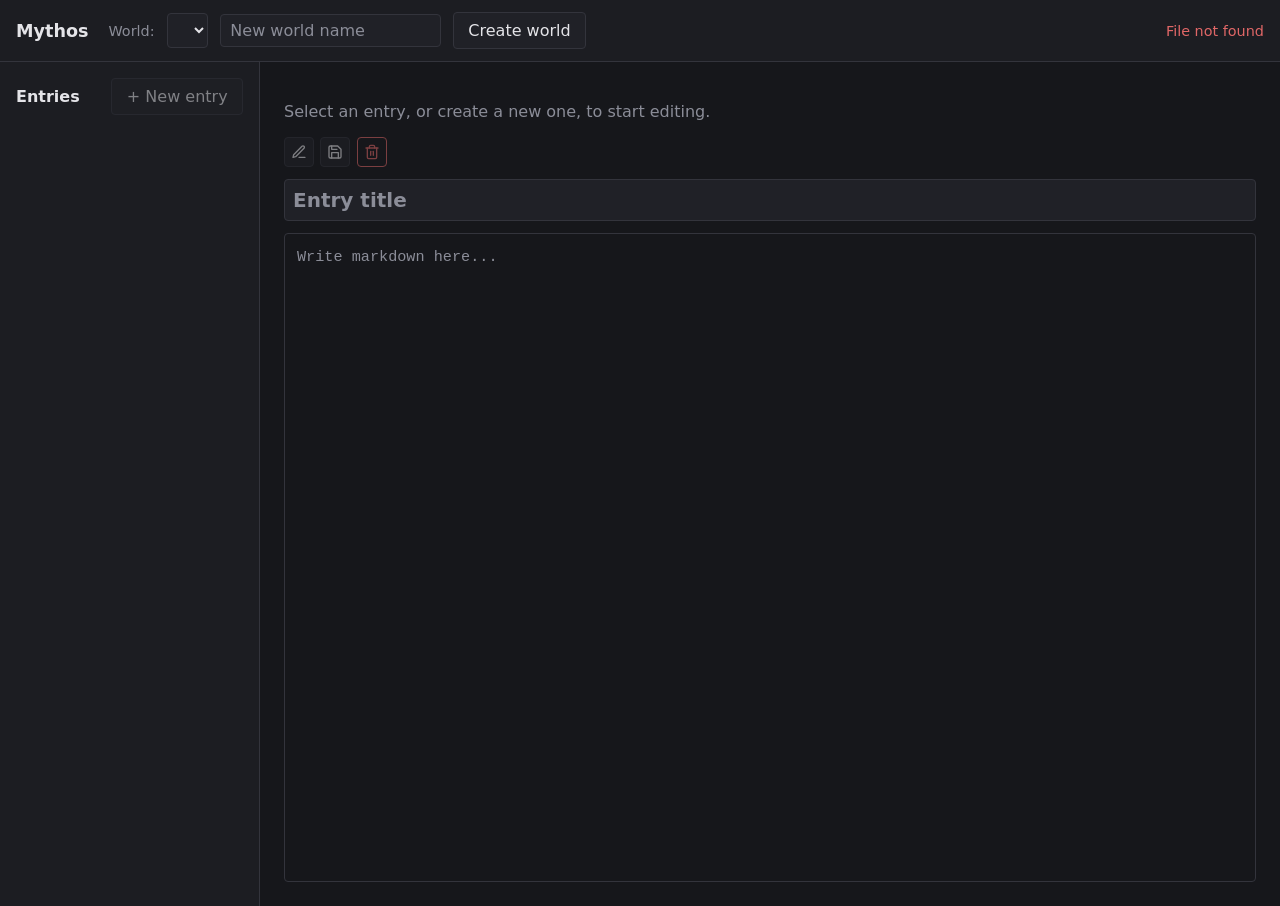
==== src/main/resources/static/index.html @ 81047966 "feat: new view version" ====
<!DOCTYPE html>
<html lang="en">
<head>
  <meta charset="UTF-8">
  <meta name="viewport" content="width=device-width, initial-scale=1.0">
  <title>Mythos</title>
  <link rel="stylesheet" href="css/base.css">
  <link rel="stylesheet" href="css/editor.css">
</head>
<body>
  <header id="top-bar">
    <span class="wordmark">Mythos</span>

    <label for="world-select">World:</label>
    <select id="world-select"></select>

    <input id="new-world-name" type="text" placeholder="New world name">
    <button id="new-world-btn" type="button">Create world</button>

    <span id="status-message" role="status"></span>
  </header>

  <main id="app-shell">
    <aside id="entry-sidebar">
      <div class="sidebar-header">
        <h2>Entries</h2>
        <button id="new-entry-btn" type="button">+ New entry</button>
      </div>
      <ul id="entry-list"></ul>
    </aside>

    <section id="content-panel">
      <p id="editor-empty">Select an entry, or create a new one, to start editing.</p>

      <div id="editor" hidden>
        <div class="content-toolbar">
          <button id="edit-toggle-btn" type="button" class="icon-btn" aria-pressed="false" title="Edit" aria-label="Edit">
            <svg viewBox="0 0 24 24" fill="none" stroke="currentColor" stroke-width="2" stroke-linecap="round" stroke-linejoin="round" aria-hidden="true">
              <path d="M12 20h9"></path>
              <path d="M16.5 3.5a2.121 2.121 0 0 1 3 3L7 19l-4 1 1-4L16.5 3.5z"></path>
            </svg>
          </button>
          <button id="save-btn" type="button" class="icon-btn" title="Save" aria-label="Save">
            <svg viewBox="0 0 24 24" fill="none" stroke="currentColor" stroke-width="2" stroke-linecap="round" stroke-linejoin="round" aria-hidden="true">
              <path d="M19 21H5a2 2 0 0 1-2-2V5a2 2 0 0 1 2-2h11l5 5v11a2 2 0 0 1-2 2z"></path>
              <polyline points="17 21 17 13 7 13 7 21"></polyline>
              <polyline points="7 3 7 8 15 8"></polyline>
            </svg>
          </button>
          <button id="delete-btn" type="button" class="icon-btn danger" title="Delete" aria-label="Delete">
            <svg viewBox="0 0 24 24" fill="none" stroke="currentColor" stroke-width="2" stroke-linecap="round" stroke-linejoin="round" aria-hidden="true">
              <polyline points="3 6 5 6 21 6"></polyline>
              <path d="M19 6v14a2 2 0 0 1-2 2H7a2 2 0 0 1-2-2V6m3 0V4a2 2 0 0 1 2-2h4a2 2 0 0 1 2 2v2"></path>
              <line x1="10" y1="11" x2="10" y2="17"></line>
              <line x1="14" y1="11" x2="14" y2="17"></line>
            </svg>
          </button>
        </div>
        <input id="entry-title" type="text" placeholder="Entry title" readonly>
        <div id="entry-content-wrapper">
          <div id="entry-content-overlay" aria-hidden="true"></div>
          <textarea id="entry-content" placeholder="Write markdown here..." spellcheck="false" readonly></textarea>
        </div>
        <div id="wikilink-autocomplete" hidden></div>
      </div>
    </section>
  </main>

  <script src="js/api.js"></script>
  <script src="js/editor.js"></script>
  <script src="js/app.js"></script>
</body>
</html>
---- src/main/resources/static/css/base.css ----
/* Minimal, legible baseline styling for the narrow first slice.
   Dark theme loosely inspired by the design reference screenshot, but this
   is only a light styling pass -- full visual parity (icon rails,
   breadcrumb, tag pills, theming toggle, etc.) comes in a later phase. */

:root {
  --color-bg: #16171b;
  --color-bg-alt: #1c1d22;
  --color-panel: #202127;
  --color-border: #33343c;
  --color-text: #e4e4e8;
  --color-muted: #8b8d98;
  --color-accent: #6c7cf0;
  --color-accent-hover: #7e8cf3;
  --color-danger: #e06767;
}

* {
  box-sizing: border-box;
}

html, body {
  height: 100%;
}

body {
  margin: 0;
  font-family: system-ui, -apple-system, "Segoe UI", sans-serif;
  color: var(--color-text);
  background: var(--color-bg);
}

#top-bar {
  display: flex;
  align-items: center;
  gap: 0.75rem;
  padding: 0.75rem 1rem;
  border-bottom: 1px solid var(--color-border);
  background: var(--color-bg-alt);
}

.wordmark {
  font-weight: 700;
  font-size: 1.1rem;
  margin-right: 0.5rem;
  color: var(--color-text);
}

#top-bar label {
  color: var(--color-muted);
  font-size: 0.9rem;
}

#status-message {
  margin-left: auto;
  color: var(--color-muted);
  font-size: 0.9rem;
}

#status-message.error {
  color: var(--color-danger);
}

#app-shell {
  display: flex;
  height: calc(100vh - 56px);
}

#entry-sidebar {
  width: 260px;
  flex-shrink: 0;
  border-right: 1px solid var(--color-border);
  padding: 1rem;
  overflow-y: auto;
  background: var(--color-bg-alt);
}

.sidebar-header {
  display: flex;
  justify-content: space-between;
  align-items: center;
  margin-bottom: 0.75rem;
}

.sidebar-header h2 {
  font-size: 1rem;
  margin: 0;
  color: var(--color-text);
}

#entry-list {
  list-style: none;
  margin: 0;
  padding: 0;
}

.entry-list-item {
  display: flex;
  align-items: center;
  justify-content: space-between;
  gap: 0.5rem;
  border-radius: 4px;
  margin-bottom: 0.25rem;
}

.entry-list-item:hover {
  background: rgba(255, 255, 255, 0.05);
}

.entry-list-item.active {
  background: var(--color-accent);
}

.entry-list-item.active:hover {
  background: var(--color-accent);
}

.entry-list-item.active .entry-title-btn {
  color: #fff;
}

.entry-title-btn {
  flex: 1;
  text-align: left;
  background: none;
  border: none;
  padding: 0.5rem;
  cursor: pointer;
  font-size: 0.95rem;
  color: var(--color-text);
  border-radius: 4px;
}

.entry-title-btn:hover {
  background: rgba(255, 255, 255, 0.06);
}

.entry-list-item.active .entry-title-btn:hover {
  background: transparent;
}

.entry-delete-btn {
  background: none;
  border: none;
  color: var(--color-danger);
  cursor: pointer;
  font-size: 0.8rem;
  padding: 0.25rem 0.5rem;
}

.entry-list-empty {
  color: var(--color-muted);
  font-size: 0.9rem;
  padding: 0.5rem;
}

#content-panel {
  flex: 1;
  padding: 1.5rem;
  overflow-y: auto;
  display: flex;
  flex-direction: column;
}

#editor-empty {
  color: var(--color-muted);
}

#editor {
  display: flex;
  flex-direction: column;
  gap: 0.75rem;
  flex: 1;
  min-height: 0;
}

#entry-title {
  font-size: 1.25rem;
  font-weight: 600;
  padding: 0.5rem;
  border: 1px solid var(--color-border);
  border-radius: 4px;
  background: var(--color-panel);
  color: var(--color-text);
}

#entry-content {
  flex: 1;
  min-height: 300px;
  padding: 0.75rem;
  border: 1px solid var(--color-border);
  border-radius: 4px;
  background: var(--color-panel);
  color: var(--color-text);
  font-family: "SFMono-Regular", Consolas, "Liberation Mono", Menlo, monospace;
  font-size: 0.95rem;
  line-height: 1.5;
  resize: vertical;
}

#entry-title::placeholder,
#entry-content::placeholder {
  color: var(--color-muted);
}

button {
  cursor: pointer;
  font: inherit;
  padding: 0.5rem 0.9rem;
  border: 1px solid var(--color-border);
  border-radius: 4px;
  background: var(--color-panel);
  color: var(--color-text);
}

button:hover {
  background: var(--color-bg-alt);
}

button:disabled {
  opacity: 0.5;
  cursor: not-allowed;
}

#save-btn {
  background: var(--color-accent);
  color: #fff;
  border-color: var(--color-accent);
}

#save-btn:hover:not(:disabled) {
  background: var(--color-accent-hover);
}

button.danger,
#delete-btn {
  color: var(--color-danger);
  border-color: var(--color-danger);
  background: transparent;
}

button.danger:hover:not(:disabled),
#delete-btn:hover:not(:disabled) {
  background: rgba(224, 103, 103, 0.1);
}

input[type="text"] {
  padding: 0.4rem 0.6rem;
  border: 1px solid var(--color-border);
  border-radius: 4px;
  font: inherit;
  background: var(--color-panel);
  color: var(--color-text);
}

input[type="text"]::placeholder {
  color: var(--color-muted);
}

select {
  padding: 0.4rem 0.6rem;
  border: 1px solid var(--color-border);
  border-radius: 4px;
  font: inherit;
  background: var(--color-panel);
  color: var(--color-text);
}

select:disabled,
option:disabled {
  color: var(--color-muted);
}
---- src/main/resources/static/css/editor.css ----
/* Wikilink editor overlay + autocomplete popup styling, plus the
   view/edit-mode toggle (entries open read-only by default -- see
   #edit-toggle-btn wiring in js/app.js -- and only become editable after
   clicking Edit).
   Layered on top of css/base.css (which still owns #entry-content's
   box/typography rules) -- this file only adds the overlay/autocomplete/
   edit-mode pieces described in
   docs/design/autocomplete-and-entity-references.md sections 2.1-2.5. Left
   separate from base.css per that doc: this is not folded into a fuller
   variables.css/layout.css split, since that split doesn't exist yet in
   this skeleton. */

/* Edit/Save/Delete toolbar: upper-left of the content panel, above the
   title, in that fixed order. */
.content-toolbar {
  display: flex;
  justify-content: flex-start;
  gap: 0.4rem;
  /* No margin-bottom -- #editor's own flex `gap` (base.css) already spaces
     this from the title input below, consistent with the spacing between
     every other row in the panel. */
}

/* Minimalist icon-only buttons -- a single small glyph, no label, so the
   toolbar reads as a quiet row of controls rather than three full-size
   buttons. Overrides base.css's generic `button` padding (a class selector
   beats a bare-tag one, so no !important needed). */
.icon-btn {
  display: inline-flex;
  align-items: center;
  justify-content: center;
  width: 30px;
  height: 30px;
  padding: 0;
}

.icon-btn svg {
  width: 16px;
  height: 16px;
}

#edit-toggle-btn[aria-pressed="true"] {
  background: var(--color-accent);
  color: #fff;
  border-color: var(--color-accent);
}

/* Save reuses base.css's neutral button look rather than its own accent
   fill -- only Delete gets a distinct color (its existing button.danger /
   #delete-btn rule in base.css already does that), so the toolbar doesn't
   read as two "important" buttons and one plain one. Same specificity as
   base.css's #save-btn rule (one ID each); this file is linked after
   base.css, so it wins by source order. */
#save-btn {
  background: var(--color-panel);
  color: var(--color-text);
  border-color: var(--color-border);
}

#save-btn:hover:not(:disabled) {
  background: var(--color-bg-alt);
}

/* Visual marker that edit mode is on: an outline (not border, so it doesn't
   shift layout) around the fields that became editable, in the same accent
   color already used elsewhere for active/selected state (e.g.
   .entry-list-item.active, #save-btn). */
#editor.editing #entry-title,
#editor.editing #entry-content-wrapper {
  outline: 2px solid var(--color-accent);
  outline-offset: 2px;
  border-radius: 4px;
}

#entry-content-wrapper {
  position: relative;
  flex: 1;
  min-height: 300px;
}

#entry-content-overlay {
  position: absolute;
  inset: 0;
  z-index: 0;
  margin: 0;
  padding: 0.75rem;
  border: 1px solid transparent;
  font-family: "SFMono-Regular", Consolas, "Liberation Mono", Menlo, monospace;
  font-size: 0.95rem;
  line-height: 1.5;
  white-space: pre-wrap;
  word-wrap: break-word;
  overflow: auto;
  pointer-events: none;
  box-sizing: border-box;
}

#entry-content {
  position: relative;
  z-index: 1;
  width: 100%;
  height: 100%;
  min-height: 0;
  box-sizing: border-box;
  color: transparent;
  caret-color: var(--color-text);
  background: transparent;
  /* Independent resizing would desync the textarea's box from the
     absolutely-positioned overlay behind it, so it's disabled here. */
  resize: none;
}

/* View mode: normal arrow, not the text-input I-beam, since nothing here is
   typeable (the title's own mousedown listener in app.js blocks focus/caret/
   selection the same way editor.js's onTextareaMouseDown does for the
   content textarea). editor.js's hover handling (onTextareaMouseMove) still
   swaps #entry-content to a hand cursor over an actual [[reference]] via an
   inline style, which overrides this. Edit mode gets no override on either
   field, so it falls back to the ordinary text-input cursor. Also strips any
   browser default focus ring: app.js's setEditing(false) blurs both fields
   when leaving edit mode, but this is a CSS-level safety net for that --
   left showing, a stray focus ring reads as the .editing outline marker
   below never having turned off. */
#editor:not(.editing) #entry-title,
#editor:not(.editing) #entry-content {
  cursor: default;
  outline: none;
}

#editor:not(.editing) #entry-content-wrapper {
  outline: none;
}

/* cursor: pointer here is documentary only -- the overlay is
   pointer-events: none so it never receives hover itself. The actual
   hand-cursor swap happens in editor.js (onTextareaMouseMove), which
   hit-tests the mouse position against these spans' on-screen rects and
   sets the cursor on the textarea, which is the element really under the
   pointer. */
.wikilink-resolved {
  color: var(--color-accent);
  text-decoration: underline;
  cursor: pointer;
}

.wikilink-unresolved {
  color: var(--color-warn, #d98c46);
  text-decoration: underline dotted;
  cursor: pointer;
}

/* Autocomplete popup -- positioned via JS (left/top set to the overlay's
   zero-width #caret-marker span's bounding rect), position: fixed so those
   viewport-relative coordinates need no scroll-offset math. */
#wikilink-autocomplete {
  position: fixed;
  z-index: 20;
  min-width: 180px;
  max-width: 320px;
  max-height: 240px;
  overflow-y: auto;
  background: var(--color-panel);
  border: 1px solid var(--color-border);
  border-radius: 6px;
  box-shadow: 0 8px 24px rgba(0, 0, 0, 0.35);
  padding: 0.25rem;
}

.wikilink-suggestion {
  padding: 0.4rem 0.6rem;
  border-radius: 4px;
  font-size: 0.9rem;
  color: var(--color-text);
  cursor: pointer;
  white-space: nowrap;
  overflow: hidden;
  text-overflow: ellipsis;
}

.wikilink-suggestion:hover,
.wikilink-suggestion.selected {
  background: var(--color-accent);
  color: #fff;
}
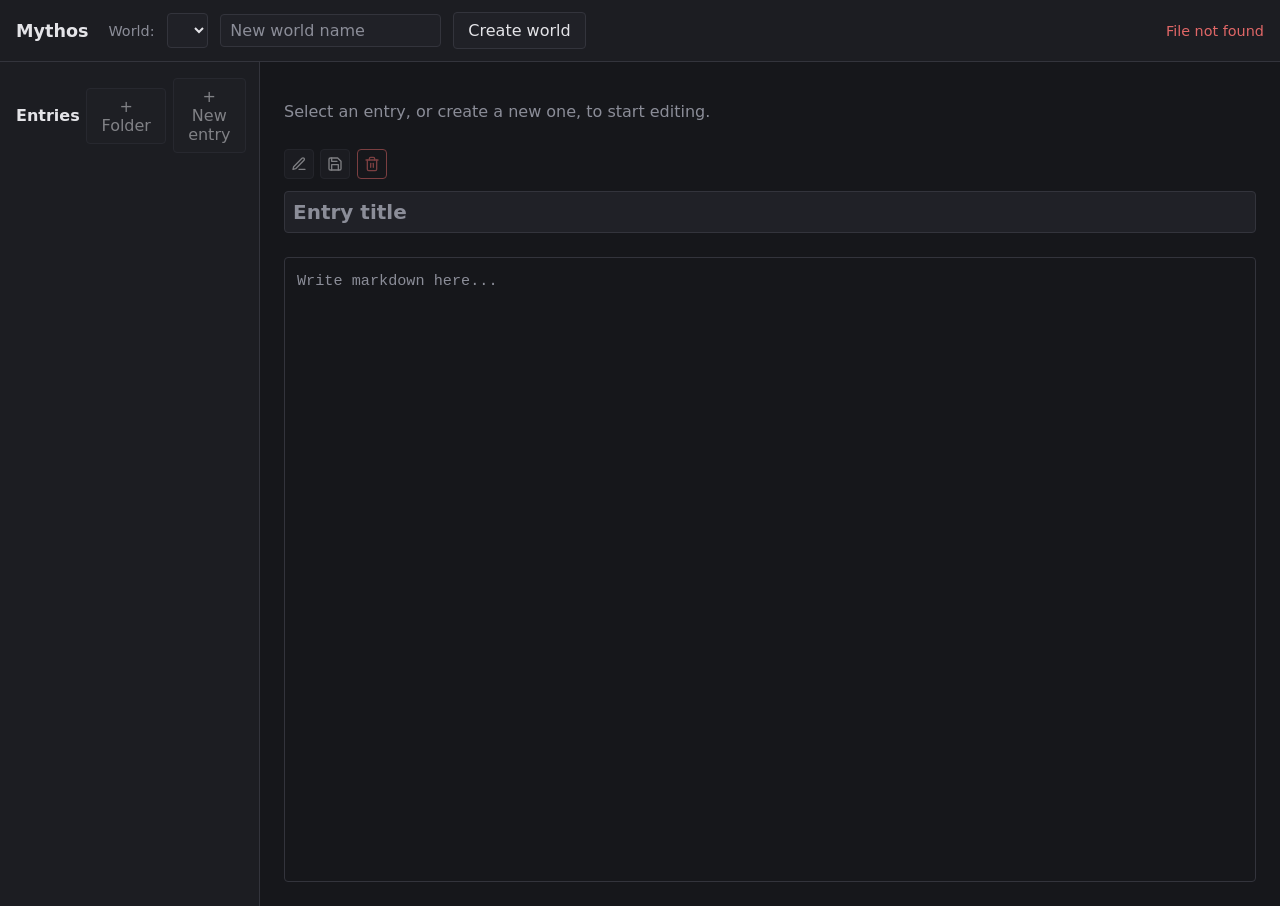
==== commit 3b8325e7: "feat: add foldler view" ====
--- a/src/main/resources/static/index.html
+++ b/src/main/resources/static/index.html
@@ -6,6 +6,8 @@
   <title>Mythos</title>
   <link rel="stylesheet" href="css/base.css">
   <link rel="stylesheet" href="css/editor.css">
+  <link rel="stylesheet" href="css/tags.css">
+  <link rel="stylesheet" href="css/sidebar.css">
 </head>
 <body>
   <header id="top-bar">
@@ -24,15 +26,17 @@
     <aside id="entry-sidebar">
       <div class="sidebar-header">
         <h2>Entries</h2>
+        <button id="new-folder-btn" type="button">+ Folder</button>
         <button id="new-entry-btn" type="button">+ New entry</button>
       </div>
-      <ul id="entry-list"></ul>
+      <ul id="entry-tree"></ul>
     </aside>
 
     <section id="content-panel">
       <p id="editor-empty">Select an entry, or create a new one, to start editing.</p>
 
       <div id="editor" hidden>
+        <div id="breadcrumb"></div>
         <div class="content-toolbar">
           <button id="edit-toggle-btn" type="button" class="icon-btn" aria-pressed="false" title="Edit" aria-label="Edit">
             <svg viewBox="0 0 24 24" fill="none" stroke="currentColor" stroke-width="2" stroke-linecap="round" stroke-linejoin="round" aria-hidden="true">
@@ -57,6 +61,7 @@
           </button>
         </div>
         <input id="entry-title" type="text" placeholder="Entry title" readonly>
+        <div id="entry-tags"></div>
         <div id="entry-content-wrapper">
           <div id="entry-content-overlay" aria-hidden="true"></div>
           <textarea id="entry-content" placeholder="Write markdown here..." spellcheck="false" readonly></textarea>
@@ -68,6 +73,8 @@
 
   <script src="js/api.js"></script>
   <script src="js/editor.js"></script>
+  <script src="js/tags.js"></script>
+  <script src="js/sidebar.js"></script>
   <script src="js/app.js"></script>
 </body>
 </html>
--- a/src/main/resources/static/css/base.css
+++ b/src/main/resources/static/css/base.css
@@ -72,23 +72,29 @@
   border-right: 1px solid var(--color-border);
   padding: 1rem;
   overflow-y: auto;
+  /* Long entry titles/folder names, plus deep folder nesting (each level
+     adds indentation -- see css/sidebar.css's .tree-children), can make the
+     tree wider than the sidebar's fixed 260px. Rather than wrapping or
+     clipping that content, let it overflow and scroll horizontally within
+     the sidebar so it's still reachable. */
+  overflow-x: auto;
   background: var(--color-bg-alt);
 }
 
 .sidebar-header {
   display: flex;
-  justify-content: space-between;
   align-items: center;
+  gap: 0.4rem;
   margin-bottom: 0.75rem;
 }
 
 .sidebar-header h2 {
   font-size: 1rem;
-  margin: 0;
-  color: var(--color-text);
-}
-
-#entry-list {
+  margin: 0 auto 0 0;
+  color: var(--color-text);
+}
+
+#entry-tree {
   list-style: none;
   margin: 0;
   padding: 0;
@@ -129,6 +135,9 @@
   font-size: 0.95rem;
   color: var(--color-text);
   border-radius: 4px;
+  /* Overflow #entry-sidebar's width rather than wrapping to a second line
+     -- see that rule's overflow-x comment. */
+  white-space: nowrap;
 }
 
 .entry-title-btn:hover {
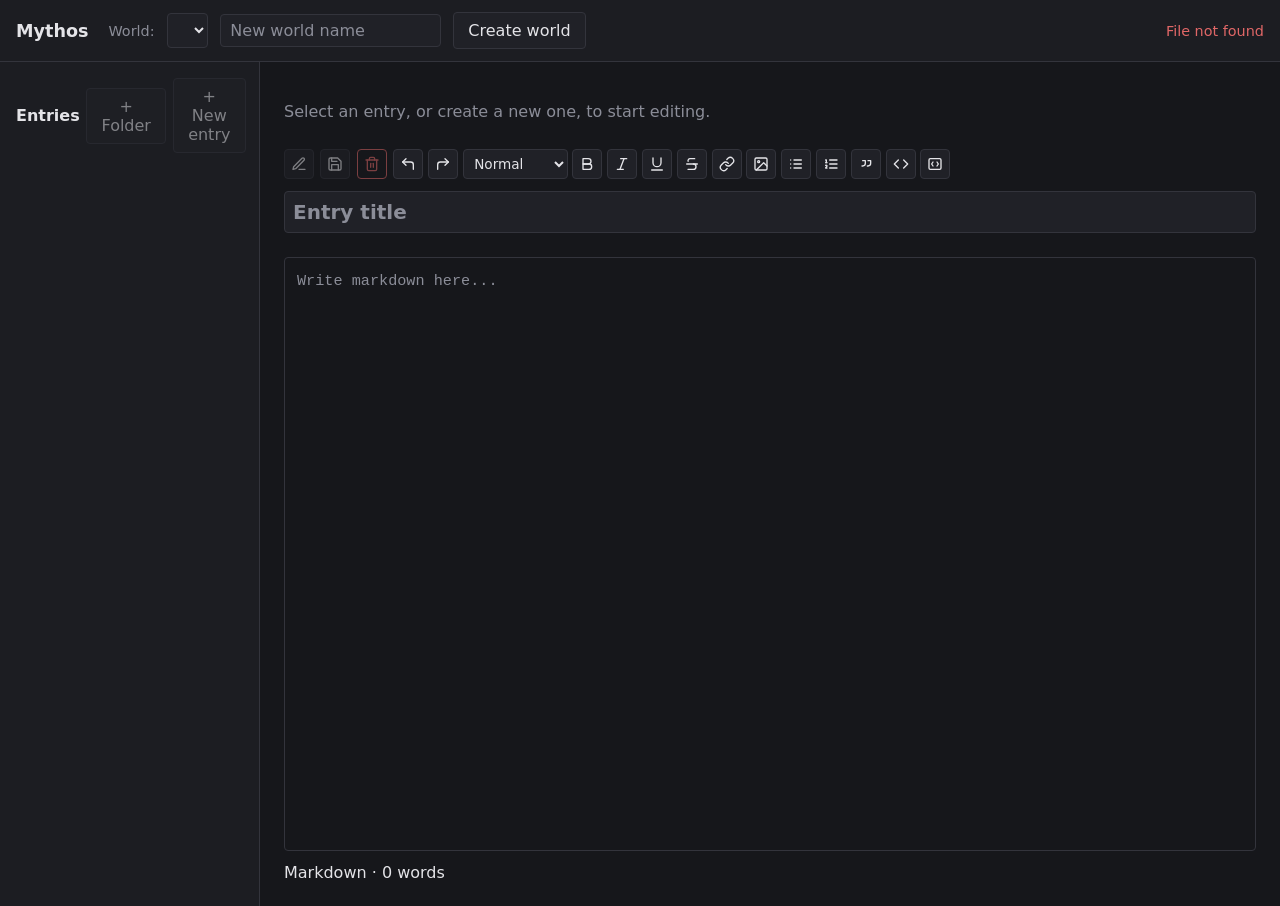
==== commit 03f8b3d4: "feat: add md edit options" ====
--- a/src/main/resources/static/index.html
+++ b/src/main/resources/static/index.html
@@ -59,12 +59,117 @@
               <line x1="14" y1="11" x2="14" y2="17"></line>
             </svg>
           </button>
+          <div id="markdown-toolbar" class="markdown-toolbar">
+            <button type="button" class="icon-btn" data-md-action="undo" title="Undo" aria-label="Undo">
+              <svg viewBox="0 0 24 24" fill="none" stroke="currentColor" stroke-width="2" stroke-linecap="round" stroke-linejoin="round" aria-hidden="true">
+                <polyline points="9 14 4 9 9 4"></polyline>
+                <path d="M20 20v-7a4 4 0 0 0-4-4H4"></path>
+              </svg>
+            </button>
+            <button type="button" class="icon-btn" data-md-action="redo" title="Redo" aria-label="Redo">
+              <svg viewBox="0 0 24 24" fill="none" stroke="currentColor" stroke-width="2" stroke-linecap="round" stroke-linejoin="round" aria-hidden="true">
+                <polyline points="15 14 20 9 15 4"></polyline>
+                <path d="M4 20v-7a4 4 0 0 1 4-4h12"></path>
+              </svg>
+            </button>
+            <select id="heading-select" data-md-heading title="Block style" aria-label="Block style">
+              <option value="0">Normal</option>
+              <option value="1">Heading 1</option>
+              <option value="2">Heading 2</option>
+              <option value="3">Heading 3</option>
+            </select>
+            <button type="button" class="icon-btn" data-md-action="bold" title="Bold" aria-label="Bold">
+              <svg viewBox="0 0 24 24" fill="none" stroke="currentColor" stroke-width="2" stroke-linecap="round" stroke-linejoin="round" aria-hidden="true">
+                <path d="M6 4h8a4 4 0 0 1 4 4 4 4 0 0 1-4 4H6z"></path>
+                <path d="M6 12h9a4 4 0 0 1 4 4 4 4 0 0 1-4 4H6z"></path>
+              </svg>
+            </button>
+            <button type="button" class="icon-btn" data-md-action="italic" title="Italic" aria-label="Italic">
+              <svg viewBox="0 0 24 24" fill="none" stroke="currentColor" stroke-width="2" stroke-linecap="round" stroke-linejoin="round" aria-hidden="true">
+                <line x1="19" y1="4" x2="10" y2="4"></line>
+                <line x1="14" y1="20" x2="5" y2="20"></line>
+                <line x1="15" y1="4" x2="9" y2="20"></line>
+              </svg>
+            </button>
+            <button type="button" class="icon-btn" data-md-action="underline" title="Underline" aria-label="Underline">
+              <svg viewBox="0 0 24 24" fill="none" stroke="currentColor" stroke-width="2" stroke-linecap="round" stroke-linejoin="round" aria-hidden="true">
+                <path d="M6 3v7a6 6 0 0 0 6 6 6 6 0 0 0 6-6V3"></path>
+                <line x1="4" y1="21" x2="20" y2="21"></line>
+              </svg>
+            </button>
+            <button type="button" class="icon-btn" data-md-action="strikethrough" title="Strikethrough" aria-label="Strikethrough">
+              <svg viewBox="0 0 24 24" fill="none" stroke="currentColor" stroke-width="2" stroke-linecap="round" stroke-linejoin="round" aria-hidden="true">
+                <path d="M16 4H9a3 3 0 0 0-2.83 4"></path>
+                <path d="M14 12a4 4 0 0 1 0 8H6"></path>
+                <line x1="4" y1="12" x2="20" y2="12"></line>
+              </svg>
+            </button>
+            <button type="button" class="icon-btn" data-md-action="link" title="Link" aria-label="Link">
+              <svg viewBox="0 0 24 24" fill="none" stroke="currentColor" stroke-width="2" stroke-linecap="round" stroke-linejoin="round" aria-hidden="true">
+                <path d="M10 13a5 5 0 0 0 7.54.54l3-3a5 5 0 0 0-7.07-7.07l-1.72 1.71"></path>
+                <path d="M14 11a5 5 0 0 0-7.54-.54l-3 3a5 5 0 0 0 7.07 7.07l1.71-1.71"></path>
+              </svg>
+            </button>
+            <button type="button" class="icon-btn" data-md-action="image" title="Image" aria-label="Image">
+              <svg viewBox="0 0 24 24" fill="none" stroke="currentColor" stroke-width="2" stroke-linecap="round" stroke-linejoin="round" aria-hidden="true">
+                <rect x="3" y="3" width="18" height="18" rx="2" ry="2"></rect>
+                <circle cx="8.5" cy="8.5" r="1.5"></circle>
+                <polyline points="21 15 16 10 5 21"></polyline>
+              </svg>
+            </button>
+            <button type="button" class="icon-btn" data-md-action="bullet-list" title="Bulleted list" aria-label="Bulleted list">
+              <svg viewBox="0 0 24 24" fill="none" stroke="currentColor" stroke-width="2" stroke-linecap="round" stroke-linejoin="round" aria-hidden="true">
+                <line x1="9" y1="6" x2="20" y2="6"></line>
+                <line x1="9" y1="12" x2="20" y2="12"></line>
+                <line x1="9" y1="18" x2="20" y2="18"></line>
+                <line x1="4" y1="6" x2="4.01" y2="6"></line>
+                <line x1="4" y1="12" x2="4.01" y2="12"></line>
+                <line x1="4" y1="18" x2="4.01" y2="18"></line>
+              </svg>
+            </button>
+            <button type="button" class="icon-btn" data-md-action="numbered-list" title="Numbered list" aria-label="Numbered list">
+              <svg viewBox="0 0 24 24" fill="none" stroke="currentColor" stroke-width="2" stroke-linecap="round" stroke-linejoin="round" aria-hidden="true">
+                <line x1="10" y1="6" x2="21" y2="6"></line>
+                <line x1="10" y1="12" x2="21" y2="12"></line>
+                <line x1="10" y1="18" x2="21" y2="18"></line>
+                <path d="M4 6h1v4"></path>
+                <path d="M4 10h2"></path>
+                <path d="M6 18H4c0-1 2-2 2-3s-1-1.5-2-1"></path>
+              </svg>
+            </button>
+            <button type="button" class="icon-btn" data-md-action="blockquote" title="Blockquote" aria-label="Blockquote">
+              <svg viewBox="0 0 24 24" fill="none" stroke="currentColor" stroke-width="2" stroke-linecap="round" stroke-linejoin="round" aria-hidden="true">
+                <path d="M7 7h4v4a4 4 0 0 1-4 4H6"></path>
+                <path d="M15 7h4v4a4 4 0 0 1-4 4h-1"></path>
+              </svg>
+            </button>
+            <button type="button" class="icon-btn" data-md-action="inline-code" title="Inline code" aria-label="Inline code">
+              <svg viewBox="0 0 24 24" fill="none" stroke="currentColor" stroke-width="2" stroke-linecap="round" stroke-linejoin="round" aria-hidden="true">
+                <polyline points="16 18 22 12 16 6"></polyline>
+                <polyline points="8 6 2 12 8 18"></polyline>
+              </svg>
+            </button>
+            <button type="button" class="icon-btn" data-md-action="code-block" title="Code block" aria-label="Code block">
+              <svg viewBox="0 0 24 24" fill="none" stroke="currentColor" stroke-width="2" stroke-linecap="round" stroke-linejoin="round" aria-hidden="true">
+                <rect x="3" y="4" width="18" height="16" rx="2"></rect>
+                <polyline points="9 9 7 12 9 15"></polyline>
+                <polyline points="15 9 17 12 15 15"></polyline>
+              </svg>
+            </button>
+          </div>
         </div>
         <input id="entry-title" type="text" placeholder="Entry title" readonly>
         <div id="entry-tags"></div>
+
         <div id="entry-content-wrapper">
           <div id="entry-content-overlay" aria-hidden="true"></div>
           <textarea id="entry-content" placeholder="Write markdown here..." spellcheck="false" readonly></textarea>
+        </div>
+        <div id="entry-content-preview" class="markdown-preview" hidden></div>
+        <div id="editor-footer">
+          <span>Markdown</span>
+          <span aria-hidden="true"> · </span>
+          <span id="editor-word-count">0 words</span>
         </div>
         <div id="wikilink-autocomplete" hidden></div>
       </div>
--- a/src/main/resources/static/css/editor.css
+++ b/src/main/resources/static/css/editor.css
@@ -131,12 +131,13 @@
   outline: none;
 }
 
-/* cursor: pointer here is documentary only -- the overlay is
-   pointer-events: none so it never receives hover itself. The actual
-   hand-cursor swap happens in editor.js (onTextareaMouseMove), which
-   hit-tests the mouse position against these spans' on-screen rects and
-   sets the cursor on the textarea, which is the element really under the
-   pointer. */
+/* cursor: pointer here is genuinely active for the rendered preview's
+   .wikilink-resolved/.wikilink-unresolved spans (real DOM, real hover) --
+   see js/editor.js's onPreviewClick/onPreviewDblClick. It's still inert for
+   the edit-mode overlay's copies of these classes, since that overlay is
+   pointer-events: none (the textarea on top owns all mouse events there,
+   and clicking a reference while editing intentionally just places the
+   caret rather than navigating -- see CLAUDE.md's View/edit mode notes). */
 .wikilink-resolved {
   color: var(--color-accent);
   text-decoration: underline;
@@ -182,3 +183,160 @@
   background: var(--color-accent);
   color: #fff;
 }
+
+/* Markdown formatting toolbar (Undo/Redo/heading dropdown/Bold/Italic/.../
+   Code block) -- same minimalist icon-button spirit as .content-toolbar
+   above (in fact reuses .icon-btn directly), just a longer row. Disabling
+   is handled entirely in JS (editor.js toggles each control's `disabled`
+   attribute with editingEnabled, same gating rule as every other editable
+   control in this panel -- see CLAUDE.md's View/edit mode section) rather
+   than a CSS attribute selector, so there's nothing edit-mode-specific to
+   style here. */
+.markdown-toolbar {
+  display: flex;
+  flex-wrap: wrap;
+  align-items: center;
+  gap: 0.3rem;
+}
+
+.markdown-toolbar select {
+  padding: 0.3rem 0.4rem;
+  font-size: 0.85rem;
+}
+
+/* Footer label under the editor: "Markdown · N words", right-aligned per
+   the screenshot. Muted/small like #status-message, not a call to action. */
+.editor-footer {
+  display: flex;
+  justify-content: flex-end;
+  gap: 0.25rem;
+  color: var(--color-muted);
+  font-size: 0.8rem;
+}
+
+/* Extended syntax-highlighting token classes for the overlay, on top of the
+   existing .wikilink-resolved/.wikilink-unresolved rules above.
+   HARD CONSTRAINT: only color/font-weight/font-style/text-decoration/
+   background-color may be set here -- never font-size/line-height/padding/
+   margin/border/letter-spacing. The overlay <div> must stay pixel-identical
+   in layout to the transparent textarea on top of it (scroll-sync, the
+   autocomplete caret-marker, and wikilink hover/click hit-testing all
+   depend on that); "headers colored, in a larger weight" per CLAUDE.md
+   means font-weight: 700, not a bigger font-size. */
+.md-header {
+  color: var(--color-accent);
+  font-weight: 700;
+}
+
+.md-list-marker {
+  color: var(--color-muted);
+  font-weight: 700;
+}
+
+.md-blockquote {
+  color: var(--color-muted);
+  font-style: italic;
+}
+
+.md-bold {
+  font-weight: 700;
+}
+
+.md-italic {
+  font-style: italic;
+}
+
+.md-inline-code {
+  color: var(--color-warn, #d98c46);
+  background-color: rgba(255, 255, 255, 0.08);
+}
+
+.md-code-block {
+  color: var(--color-text);
+  background-color: rgba(255, 255, 255, 0.06);
+}
+
+/* Rendered markdown preview (view mode only). Real DOM, no textarea
+   underneath -- unlike the overlay above, font-size/spacing/layout rules
+   are fully safe here. */
+.markdown-preview {
+  flex: 1;
+  min-height: 300px;
+  padding: 0.75rem;
+  border: 1px solid var(--color-border);
+  border-radius: 4px;
+  background: var(--color-panel);
+  color: var(--color-text);
+  overflow-y: auto;
+  font-family: system-ui, -apple-system, "Segoe UI", sans-serif;
+  line-height: 1.6;
+}
+
+.markdown-preview-empty {
+  color: var(--color-muted);
+}
+
+.markdown-preview h1,
+.markdown-preview h2,
+.markdown-preview h3,
+.markdown-preview h4,
+.markdown-preview h5,
+.markdown-preview h6 {
+  margin: 1rem 0 0.5rem;
+  font-weight: 700;
+  color: var(--color-text);
+}
+.markdown-preview h1 {
+  font-size: 1.6rem;
+}
+.markdown-preview h2 {
+  font-size: 1.35rem;
+}
+.markdown-preview h3 {
+  font-size: 1.15rem;
+}
+.markdown-preview h4,
+.markdown-preview h5,
+.markdown-preview h6 {
+  font-size: 1rem;
+}
+
+.markdown-preview p {
+  margin: 0 0 0.75rem;
+}
+
+.markdown-preview ul,
+.markdown-preview ol {
+  margin: 0 0 0.75rem;
+  padding-left: 1.5rem;
+}
+.markdown-preview li {
+  margin: 0.15rem 0;
+}
+
+.markdown-preview blockquote {
+  margin: 0 0 0.75rem;
+  padding-left: 0.75rem;
+  border-left: 3px solid var(--color-border);
+  color: var(--color-muted);
+  font-style: italic;
+}
+
+.markdown-preview code {
+  font-family: "SFMono-Regular", Consolas, "Liberation Mono", Menlo, monospace;
+  background: rgba(255, 255, 255, 0.08);
+  padding: 0.1em 0.3em;
+  border-radius: 3px;
+  font-size: 0.9em;
+}
+.markdown-preview pre {
+  margin: 0 0 0.75rem;
+  padding: 0.75rem;
+  background: rgba(255, 255, 255, 0.06);
+  border-radius: 4px;
+  overflow-x: auto;
+}
+.markdown-preview pre code {
+  background: none;
+  padding: 0;
+}
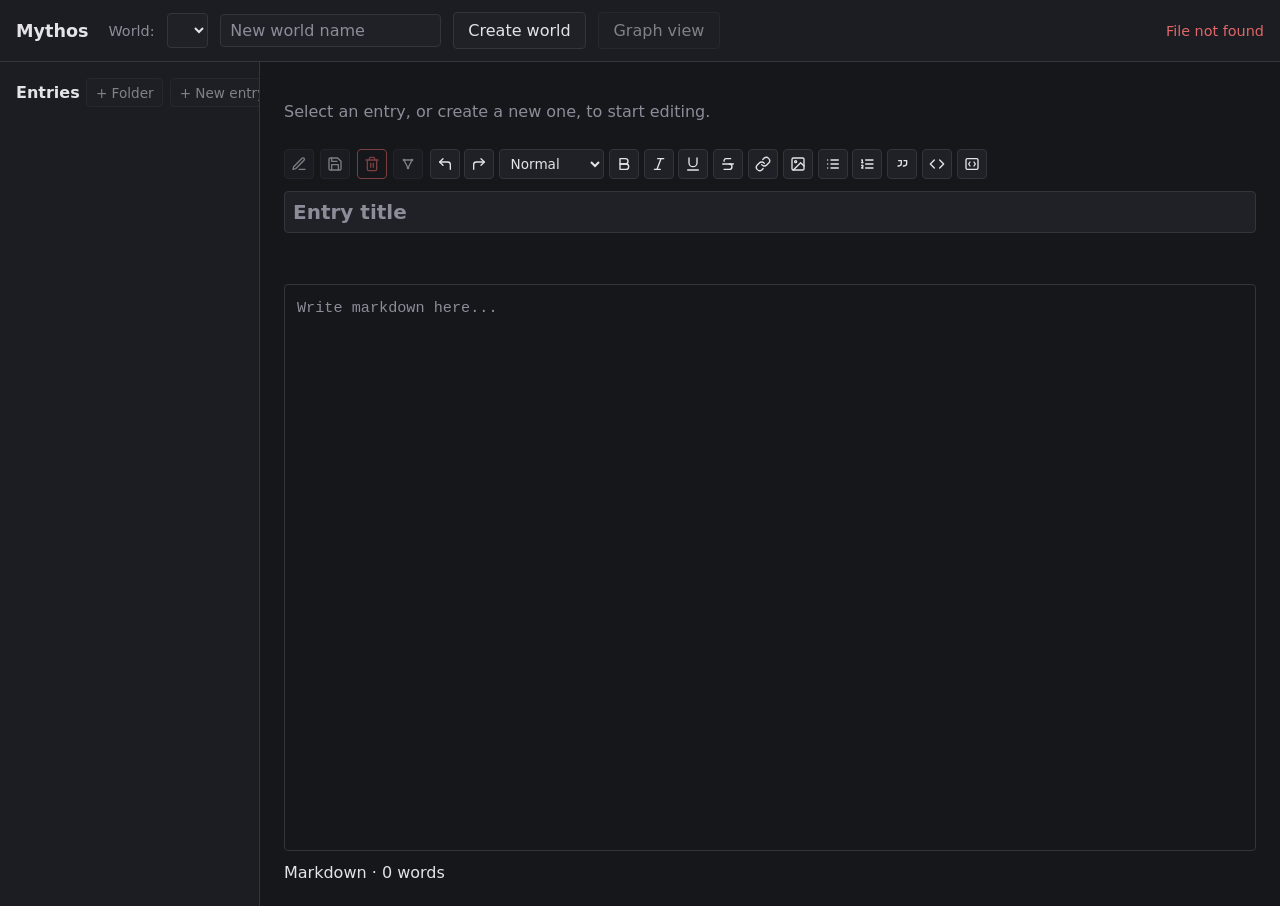
==== commit 70b91268: "feat(frontend): sidebar tree DnD, tags, markdown toolbar, wikilink graph - sidebar.js/sidebar.css: f" ====
--- a/src/main/resources/static/index.html
+++ b/src/main/resources/static/index.html
@@ -8,6 +8,7 @@
   <link rel="stylesheet" href="css/editor.css">
   <link rel="stylesheet" href="css/tags.css">
   <link rel="stylesheet" href="css/sidebar.css">
+  <link rel="stylesheet" href="css/graph.css">
 </head>
 <body>
   <header id="top-bar">
@@ -18,6 +19,8 @@
 
     <input id="new-world-name" type="text" placeholder="New world name">
     <button id="new-world-btn" type="button">Create world</button>
+
+    <button id="world-graph-btn" type="button">Graph view</button>
 
     <span id="status-message" role="status"></span>
   </header>
@@ -57,6 +60,16 @@
               <path d="M19 6v14a2 2 0 0 1-2 2H7a2 2 0 0 1-2-2V6m3 0V4a2 2 0 0 1 2-2h4a2 2 0 0 1 2 2v2"></path>
               <line x1="10" y1="11" x2="10" y2="17"></line>
               <line x1="14" y1="11" x2="14" y2="17"></line>
+            </svg>
+          </button>
+          <button id="entry-graph-btn" type="button" class="icon-btn" title="Entry graph" aria-label="Entry graph">
+            <svg viewBox="0 0 24 24" fill="none" stroke="currentColor" stroke-width="2" stroke-linecap="round" stroke-linejoin="round" aria-hidden="true">
+              <line x1="6" y1="6" x2="12" y2="18"></line>
+              <line x1="12" y1="18" x2="18" y2="6"></line>
+              <line x1="6" y1="6" x2="18" y2="6"></line>
+              <circle cx="6" cy="6" r="2" fill="currentColor" stroke="none"></circle>
+              <circle cx="18" cy="6" r="2" fill="currentColor" stroke="none"></circle>
+              <circle cx="12" cy="18" r="2" fill="currentColor" stroke="none"></circle>
             </svg>
           </button>
           <div id="markdown-toolbar" class="markdown-toolbar">
@@ -176,10 +189,22 @@
     </section>
   </main>
 
+  <div id="graph-modal" class="modal-overlay" hidden>
+    <div class="modal-panel">
+      <div class="modal-header">
+        <h2 id="graph-modal-title"></h2>
+        <button id="graph-modal-close" type="button" class="icon-btn" aria-label="Close">×</button>
+      </div>
+      <svg id="graph-canvas"></svg>
+    </div>
+  </div>
+
   <script src="js/api.js"></script>
+  <script src="js/wikilink-parser.js"></script>
   <script src="js/editor.js"></script>
   <script src="js/tags.js"></script>
   <script src="js/sidebar.js"></script>
+  <script src="js/graph.js"></script>
   <script src="js/app.js"></script>
 </body>
 </html>
--- a/src/main/resources/static/css/tags.css
+++ b/src/main/resources/static/css/tags.css
@@ -0,0 +1,103 @@
+/* Tag pill row (js/tags.js): rendered under the entry title, above the
+   content editor. Pills are always shown (tags are content, not an editing
+   affordance); the color dot, remove button, and "+ Add tag" control only
+   render in edit mode, matching the rest of the entry editor's view/edit
+   gating (see css/editor.css). */
+
+#entry-tags {
+  display: flex;
+  flex-wrap: wrap;
+  align-items: center;
+  gap: 0.4rem;
+  min-height: 1.7rem;
+  /* ^ keeps a stable row height even with zero tags, so the content editor
+     below doesn't jump up/down as tags are added/removed. */
+}
+
+.tag-pill {
+  display: inline-flex;
+  align-items: center;
+  gap: 0.3rem;
+  background: var(--tag-color, var(--color-accent));
+  padding: 0.2rem 0.55rem;
+  border-radius: 999px;
+  font-size: 0.8rem;
+  font-weight: 600;
+  line-height: 1.4;
+}
+
+.tag-name {
+  white-space: nowrap;
+}
+
+.tag-color-dot {
+  width: 10px;
+  height: 10px;
+  min-width: 10px;
+  border-radius: 50%;
+  border: 1px solid rgba(255, 255, 255, 0.65);
+  background: rgba(255, 255, 255, 0.25);
+  padding: 0;
+}
+
+.tag-color-dot:hover {
+  background: rgba(255, 255, 255, 0.45);
+}
+
+/* Kept in the DOM so its native color-picker dialog can be triggered
+   programmatically (colorDot's click handler calls colorInput.click()),
+   but it's never itself visible or reachable -- the dot above is the only
+   visible/focusable control. */
+.tag-color-input {
+  position: absolute;
+  width: 1px;
+  height: 1px;
+  padding: 0;
+  border: 0;
+  opacity: 0;
+  pointer-events: none;
+}
+
+.tag-remove {
+  background: none;
+  border: none;
+  color: inherit;
+  cursor: pointer;
+  font-size: 0.95rem;
+  line-height: 1;
+  padding: 0;
+  opacity: 0.75;
+}
+
+.tag-remove:hover {
+  opacity: 1;
+}
+
+.tag-add-btn {
+  background: none;
+  border: 1px dashed var(--color-border);
+  border-radius: 999px;
+  color: var(--color-muted);
+  font-size: 0.8rem;
+  padding: 0.2rem 0.6rem;
+}
+
+.tag-add-btn:hover {
+  background: transparent;
+  color: var(--color-text);
+  border-color: var(--color-text);
+}
+
+.tag-add-form {
+  display: inline-flex;
+}
+
+.tag-add-input {
+  font-size: 0.8rem;
+  padding: 0.2rem 0.55rem;
+  border-radius: 999px;
+  border: 1px solid var(--color-border);
+  background: var(--color-panel);
+  color: var(--color-text);
+  width: 140px;
+}
--- a/src/main/resources/static/css/sidebar.css
+++ b/src/main/resources/static/css/sidebar.css
@@ -0,0 +1,188 @@
+/* Folder/entry tree (js/sidebar.js) and breadcrumb (rendered directly by
+   js/app.js -- simple enough not to warrant its own module). Layered on top
+   of base.css, which still owns #entry-tree's reset and the
+   .entry-list-item/.entry-title-btn/.entry-delete-btn styling that tree
+   entry rows reuse directly (sidebar.js gives each entry <li> both
+   "tree-entry" and "entry-list-item" classes). */
+
+.sidebar-header button {
+  /* The header now holds two buttons ("+ Folder", "+ New entry") alongside
+     the "Entries" heading in a 260px-wide sidebar -- base.css's generic
+     button padding is too roomy for that, so both get a tighter footprint
+     here. */
+  padding: 0.35rem 0.55rem;
+  font-size: 0.85rem;
+  white-space: nowrap;
+}
+
+/* Always-present drag target for "move to root" (js/sidebar.js's
+   renderRootDropTarget) -- dashed border marks it as a drop zone rather
+   than a real tree item; not draggable itself, just a target. */
+.tree-root-zone {
+  display: flex;
+  align-items: center;
+  padding: 0.35rem 0.4rem;
+  margin-bottom: 0.5rem;
+  border: 1px dashed var(--color-border);
+  border-radius: 4px;
+  color: var(--color-muted);
+  font-size: 0.85rem;
+  cursor: default;
+  white-space: nowrap;
+}
+
+.tree-root-zone.drag-over {
+  background: rgba(108, 124, 240, 0.25);
+  border-color: var(--color-accent);
+  border-style: solid;
+  color: var(--color-text);
+}
+
+.tree-folder-row {
+  display: flex;
+  align-items: center;
+  gap: 0.25rem;
+  border-radius: 4px;
+  padding: 0.2rem 0.25rem;
+  cursor: grab;
+}
+
+.tree-folder-row:hover {
+  background: rgba(255, 255, 255, 0.05);
+}
+
+/* Drag-and-drop feedback (js/sidebar.js). drag-over wins over the plain
+   :hover background above since it's a class selector applied on top of it
+   in source order with equal specificity -- same rule, later wins. */
+.tree-folder-row.drag-over {
+  background: rgba(108, 124, 240, 0.25);
+  outline: 1px dashed var(--color-accent);
+  outline-offset: -1px;
+}
+
+.tree-toggle {
+  width: 16px;
+  height: 16px;
+  min-width: 16px;
+  flex-shrink: 0;
+  padding: 0;
+  border: none;
+  background: none;
+  color: var(--color-muted);
+  display: inline-flex;
+  align-items: center;
+  justify-content: center;
+  transform: rotate(90deg);
+  transition: transform 0.1s ease;
+  /* Own cursor rather than inheriting the row's grab cursor -- it's a
+     click target (expand/collapse), not part of the draggable row area. */
+  cursor: pointer;
+}
+
+.tree-toggle.collapsed {
+  transform: rotate(0deg);
+}
+
+.tree-toggle::before {
+  content: "▸";
+  font-size: 0.7rem;
+  line-height: 1;
+}
+
+.tree-folder-name {
+  flex: 1;
+  font-size: 0.9rem;
+  font-weight: 600;
+  color: var(--color-text);
+  cursor: pointer;
+  /* Deliberately no overflow:hidden/text-overflow:ellipsis here -- long
+     names/deep nesting are meant to make the row overflow #entry-sidebar's
+     width and be reachable via its horizontal scrollbar, not get truncated
+     (see #entry-sidebar's overflow-x below). */
+  white-space: nowrap;
+}
+
+/* Small action buttons on a folder row (new subfolder / new entry / delete)
+   -- same minimalist-icon-button spirit as editor.css's .icon-btn (compact,
+   no label), sized down further since these sit inline in a narrow sidebar
+   row rather than a toolbar. width:auto + min-width (rather than a fixed
+   width) since the subfolder button's "+📁" is wider than the plain "+"/"×"
+   glyphs on the other two. */
+.tree-action-btn {
+  width: auto;
+  min-width: 20px;
+  height: 20px;
+  flex-shrink: 0;
+  padding: 0 2px;
+  border: none;
+  background: none;
+  color: var(--color-muted);
+  font-size: 0.85rem;
+  line-height: 1;
+  border-radius: 4px;
+  opacity: 0;
+  transition: opacity 0.1s ease;
+}
+
+/* Hidden until the row is hovered/focused, so the tree isn't cluttered with
+   several icons per row at rest -- same "reveal controls on demand" idea as
+   tags.js's edit-mode-only controls, just triggered by hover instead. Covers
+   both contexts .tree-action-btn appears in: a folder's own row, and an
+   entry row (its "move to root" button reuses this class -- see
+   renderEntryNode). */
+.tree-folder-row:hover .tree-action-btn,
+.entry-list-item:hover .tree-action-btn,
+.tree-action-btn:focus-visible {
+  opacity: 1;
+}
+
+.tree-action-btn:hover {
+  background: rgba(255, 255, 255, 0.08);
+  color: var(--color-text);
+}
+
+.tree-action-btn.danger:hover {
+  background: rgba(224, 103, 103, 0.15);
+  color: var(--color-danger);
+}
+
+.tree-children {
+  list-style: none;
+  margin: 0;
+  padding-left: 1.1rem;
+  border-left: 1px solid var(--color-border);
+  margin-left: 8px;
+}
+
+.tree-entry {
+  margin-bottom: 0.1rem;
+  cursor: grab;
+  white-space: nowrap;
+}
+
+/* .tree-folder.dragging dims the whole subtree (row + nested children) --
+   you're picking up the folder and everything in it, not just its row. */
+.tree-entry.dragging,
+.tree-folder.dragging {
+  opacity: 0.5;
+}
+
+/* Breadcrumb: Worlds > {World} > {Folder path...} > {Entry}. First element
+   inside #editor, above the icon toolbar. */
+#breadcrumb {
+  display: flex;
+  flex-wrap: wrap;
+  align-items: center;
+  gap: 0.3rem;
+  font-size: 0.8rem;
+  color: var(--color-muted);
+}
+
+.breadcrumb-part.current {
+  color: var(--color-text);
+  font-weight: 600;
+}
+
+.breadcrumb-separator {
+  color: var(--color-muted);
+}
--- a/src/main/resources/static/css/graph.css
+++ b/src/main/resources/static/css/graph.css
@@ -0,0 +1,62 @@
+/* Modal + SVG canvas for the client-side [[wikilink]] relationship graph
+   (js/graph.js). Layered on top of css/base.css the same way editor.css/
+   tags.css/sidebar.css are -- uses the same --color-* tokens defined there,
+   no new ones introduced. */
+
+.modal-overlay {
+  position: fixed;
+  inset: 0;
+  background: rgba(0, 0, 0, 0.6);
+  display: flex;
+  align-items: center;
+  justify-content: center;
+  z-index: 1000;
+}
+
+.modal-overlay[hidden] {
+  display: none;
+}
+
+.modal-panel {
+  background: var(--color-panel);
+  border: 1px solid var(--color-border);
+  border-radius: 6px;
+  width: min(90vw, 960px);
+  height: min(85vh, 640px);
+  display: flex;
+  flex-direction: column;
+  padding: 1rem;
+}
+
+.modal-header {
+  display: flex;
+  justify-content: space-between;
+  align-items: center;
+  margin-bottom: 0.5rem;
+}
+
+.modal-header h2 {
+  margin: 0;
+  font-size: 1.1rem;
+  color: var(--color-text);
+}
+
+#graph-canvas {
+  flex: 1;
+  width: 100%;
+  height: 100%;
+  background: var(--color-bg);
+}
+
+.graph-node-label {
+  fill: var(--color-muted);
+  opacity: 0.75;
+  font-size: 0.75rem;
+  pointer-events: none;
+}
+
+.graph-empty-message {
+  fill: var(--color-muted);
+  font-size: 0.9rem;
+  text-anchor: middle;
+}
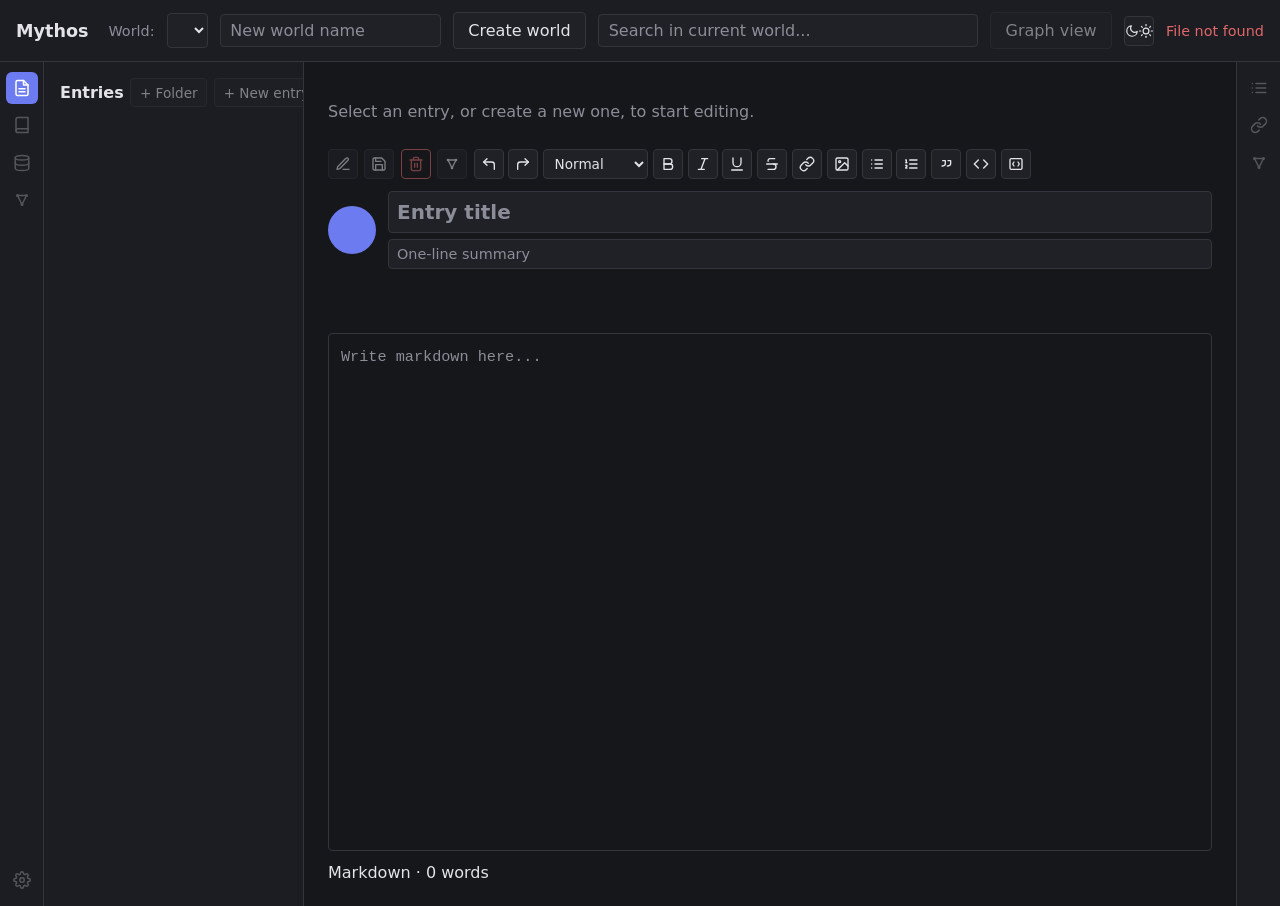
==== commit 9e3d4eaa: "feat(frontend): entry header/timestamps, theme toggle, rails, outline/backlinks/graph panels, search" ====
--- a/src/main/resources/static/index.html
+++ b/src/main/resources/static/index.html
@@ -9,6 +9,10 @@
   <link rel="stylesheet" href="css/tags.css">
   <link rel="stylesheet" href="css/sidebar.css">
   <link rel="stylesheet" href="css/graph.css">
+  <link rel="stylesheet" href="css/rail.css">
+  <link rel="stylesheet" href="css/outline.css">
+  <link rel="stylesheet" href="css/backlinks.css">
+  <link rel="stylesheet" href="css/search.css">
 </head>
 <body>
   <header id="top-bar">
@@ -20,12 +24,75 @@
     <input id="new-world-name" type="text" placeholder="New world name">
     <button id="new-world-btn" type="button">Create world</button>
 
+    <div id="top-search">
+      <input id="search-input" type="text" placeholder="Search in current world..." autocomplete="off" aria-label="Search in current world">
+      <div id="search-results" hidden></div>
+    </div>
+
     <button id="world-graph-btn" type="button">Graph view</button>
+
+    <button id="theme-toggle-btn" type="button" class="icon-btn" title="Toggle theme" aria-label="Toggle theme">
+      <svg id="theme-icon-dark" viewBox="0 0 24 24" fill="none" stroke="currentColor" stroke-width="2" stroke-linecap="round" stroke-linejoin="round" aria-hidden="true">
+        <path d="M21 12.79A9 9 0 1 1 11.21 3 7 7 0 0 0 21 12.79z"></path>
+      </svg>
+      <svg id="theme-icon-light" viewBox="0 0 24 24" fill="none" stroke="currentColor" stroke-width="2" stroke-linecap="round" stroke-linejoin="round" aria-hidden="true" hidden>
+        <circle cx="12" cy="12" r="5"></circle>
+        <line x1="12" y1="1" x2="12" y2="3"></line>
+        <line x1="12" y1="21" x2="12" y2="23"></line>
+        <line x1="4.22" y1="4.22" x2="5.64" y2="5.64"></line>
+        <line x1="18.36" y1="18.36" x2="19.78" y2="19.78"></line>
+        <line x1="1" y1="12" x2="3" y2="12"></line>
+        <line x1="21" y1="12" x2="23" y2="12"></line>
+        <line x1="4.22" y1="19.78" x2="5.64" y2="18.36"></line>
+        <line x1="18.36" y1="5.64" x2="19.78" y2="4.22"></line>
+      </svg>
+    </button>
 
     <span id="status-message" role="status"></span>
   </header>
 
   <main id="app-shell">
+    <nav id="left-rail" aria-label="View switcher">
+      <button id="rail-notes-btn" type="button" class="rail-btn active" data-rail-mode="notes" title="Notes" aria-label="Notes view" aria-pressed="true">
+        <svg viewBox="0 0 24 24" fill="none" stroke="currentColor" stroke-width="2" stroke-linecap="round" stroke-linejoin="round" aria-hidden="true">
+          <path d="M14 2H6a2 2 0 0 0-2 2v16a2 2 0 0 0 2 2h12a2 2 0 0 0 2-2V8z"></path>
+          <polyline points="14 2 14 8 20 8"></polyline>
+          <line x1="8" y1="13" x2="16" y2="13"></line>
+          <line x1="8" y1="17" x2="16" y2="17"></line>
+        </svg>
+      </button>
+      <button id="rail-library-btn" type="button" class="rail-btn" data-rail-mode="library" title="Library (coming soon)" aria-label="Library view (coming soon)" disabled aria-disabled="true">
+        <svg viewBox="0 0 24 24" fill="none" stroke="currentColor" stroke-width="2" stroke-linecap="round" stroke-linejoin="round" aria-hidden="true">
+          <path d="M4 19.5A2.5 2.5 0 0 1 6.5 17H20"></path>
+          <path d="M6.5 2H20v20H6.5A2.5 2.5 0 0 1 4 19.5v-15A2.5 2.5 0 0 1 6.5 2z"></path>
+        </svg>
+      </button>
+      <button id="rail-database-btn" type="button" class="rail-btn" data-rail-mode="database" title="Database (coming soon)" aria-label="Database view (coming soon)" disabled aria-disabled="true">
+        <svg viewBox="0 0 24 24" fill="none" stroke="currentColor" stroke-width="2" stroke-linecap="round" stroke-linejoin="round" aria-hidden="true">
+          <ellipse cx="12" cy="5" rx="9" ry="3"></ellipse>
+          <path d="M21 12c0 1.66-4 3-9 3s-9-1.34-9-3"></path>
+          <path d="M3 5v14c0 1.66 4 3 9 3s9-1.34 9-3V5"></path>
+        </svg>
+      </button>
+      <button id="rail-graph-btn" type="button" class="rail-btn" data-rail-mode="graph" title="Graph" aria-label="World graph view">
+        <svg viewBox="0 0 24 24" fill="none" stroke="currentColor" stroke-width="2" stroke-linecap="round" stroke-linejoin="round" aria-hidden="true">
+          <line x1="6" y1="6" x2="12" y2="18"></line>
+          <line x1="12" y1="18" x2="18" y2="6"></line>
+          <line x1="6" y1="6" x2="18" y2="6"></line>
+          <circle cx="6" cy="6" r="2" fill="currentColor" stroke="none"></circle>
+          <circle cx="18" cy="6" r="2" fill="currentColor" stroke="none"></circle>
+          <circle cx="12" cy="18" r="2" fill="currentColor" stroke="none"></circle>
+        </svg>
+      </button>
+      <div class="rail-spacer"></div>
+      <button id="rail-settings-btn" type="button" class="rail-btn" title="Settings (coming soon)" aria-label="Settings (coming soon)" disabled aria-disabled="true">
+        <svg viewBox="0 0 24 24" fill="none" stroke="currentColor" stroke-width="2" stroke-linecap="round" stroke-linejoin="round" aria-hidden="true">
+          <circle cx="12" cy="12" r="3"></circle>
+          <path d="M19.4 15a1.65 1.65 0 0 0 .33 1.82l.06.06a2 2 0 1 1-2.83 2.83l-.06-.06a1.65 1.65 0 0 0-1.82-.33 1.65 1.65 0 0 0-1 1.51V21a2 2 0 0 1-4 0v-.09A1.65 1.65 0 0 0 9 19.4a1.65 1.65 0 0 0-1.82.33l-.06.06a2 2 0 1 1-2.83-2.83l.06-.06a1.65 1.65 0 0 0 .33-1.82 1.65 1.65 0 0 0-1.51-1H3a2 2 0 0 1 0-4h.09A1.65 1.65 0 0 0 4.6 9a1.65 1.65 0 0 0-.33-1.82l-.06-.06a2 2 0 1 1 2.83-2.83l.06.06a1.65 1.65 0 0 0 1.82.33H9a1.65 1.65 0 0 0 1-1.51V3a2 2 0 0 1 4 0v.09a1.65 1.65 0 0 0 1 1.51 1.65 1.65 0 0 0 1.82-.33l.06-.06a2 2 0 1 1 2.83 2.83l-.06.06a1.65 1.65 0 0 0-.33 1.82V9a1.65 1.65 0 0 0 1.51 1H21a2 2 0 0 1 0 4h-.09a1.65 1.65 0 0 0-1.51 1z"></path>
+        </svg>
+      </button>
+    </nav>
+
     <aside id="entry-sidebar">
       <div class="sidebar-header">
         <h2>Entries</h2>
@@ -171,8 +238,15 @@
             </button>
           </div>
         </div>
-        <input id="entry-title" type="text" placeholder="Entry title" readonly>
+        <div id="entry-header">
+          <div id="entry-icon" class="entry-avatar" aria-hidden="true"></div>
+          <div id="entry-header-fields">
+            <input id="entry-title" type="text" placeholder="Entry title" readonly>
+            <input id="entry-summary" type="text" placeholder="One-line summary" readonly>
+          </div>
+        </div>
         <div id="entry-tags"></div>
+        <div id="entry-timestamps"></div>
 
         <div id="entry-content-wrapper">
           <div id="entry-content-overlay" aria-hidden="true"></div>
@@ -187,6 +261,50 @@
         <div id="wikilink-autocomplete" hidden></div>
       </div>
     </section>
+
+    <nav id="right-rail" aria-label="Entry panels">
+      <button id="rail-outline-toggle-btn" type="button" class="rail-btn" data-panel="outline" title="Outline" aria-label="Toggle outline panel" aria-pressed="false" disabled>
+        <svg viewBox="0 0 24 24" fill="none" stroke="currentColor" stroke-width="2" stroke-linecap="round" stroke-linejoin="round" aria-hidden="true">
+          <line x1="8" y1="6" x2="21" y2="6"></line>
+          <line x1="8" y1="12" x2="21" y2="12"></line>
+          <line x1="8" y1="18" x2="21" y2="18"></line>
+          <line x1="3" y1="6" x2="3.01" y2="6"></line>
+          <line x1="3" y1="12" x2="3.01" y2="12"></line>
+          <line x1="3" y1="18" x2="3.01" y2="18"></line>
+        </svg>
+      </button>
+      <button id="rail-backlinks-toggle-btn" type="button" class="rail-btn" data-panel="backlinks" title="Backlinks" aria-label="Toggle backlinks panel" aria-pressed="false" disabled>
+        <svg viewBox="0 0 24 24" fill="none" stroke="currentColor" stroke-width="2" stroke-linecap="round" stroke-linejoin="round" aria-hidden="true">
+          <path d="M10 13a5 5 0 0 0 7.54.54l3-3a5 5 0 0 0-7.07-7.07l-1.72 1.71"></path>
+          <path d="M14 11a5 5 0 0 0-7.54-.54l-3 3a5 5 0 0 0 7.07 7.07l1.71-1.71"></path>
+        </svg>
+      </button>
+      <button id="rail-entry-graph-toggle-btn" type="button" class="rail-btn" data-panel="entry-graph" title="Relation graph" aria-label="Toggle entry relation graph panel" aria-pressed="false" disabled>
+        <svg viewBox="0 0 24 24" fill="none" stroke="currentColor" stroke-width="2" stroke-linecap="round" stroke-linejoin="round" aria-hidden="true">
+          <line x1="6" y1="6" x2="12" y2="18"></line>
+          <line x1="12" y1="18" x2="18" y2="6"></line>
+          <line x1="6" y1="6" x2="18" y2="6"></line>
+          <circle cx="6" cy="6" r="2" fill="currentColor" stroke="none"></circle>
+          <circle cx="18" cy="6" r="2" fill="currentColor" stroke="none"></circle>
+          <circle cx="12" cy="18" r="2" fill="currentColor" stroke="none"></circle>
+        </svg>
+      </button>
+    </nav>
+
+    <aside id="right-panel" hidden>
+      <div id="outline-panel" class="side-panel" hidden>
+        <h3 class="side-panel-title">Outline</h3>
+        <div id="outline-panel-body"></div>
+      </div>
+      <div id="backlinks-panel" class="side-panel" hidden>
+        <h3 class="side-panel-title">Linked from</h3>
+        <div id="backlinks-panel-body"></div>
+      </div>
+      <div id="entry-graph-panel" class="side-panel" hidden>
+        <h3 class="side-panel-title">Relation graph</h3>
+        <svg id="entry-graph-panel-canvas"></svg>
+      </div>
+    </aside>
   </main>
 
   <div id="graph-modal" class="modal-overlay" hidden>
@@ -205,6 +323,10 @@
   <script src="js/tags.js"></script>
   <script src="js/sidebar.js"></script>
   <script src="js/graph.js"></script>
+  <script src="js/outline.js"></script>
+  <script src="js/backlinks.js"></script>
+  <script src="js/theme.js"></script>
+  <script src="js/search.js"></script>
   <script src="js/app.js"></script>
 </body>
 </html>
--- a/src/main/resources/static/css/base.css
+++ b/src/main/resources/static/css/base.css
@@ -13,6 +13,26 @@
   --color-accent: #6c7cf0;
   --color-accent-hover: #7e8cf3;
   --color-danger: #e06767;
+}
+
+/* Light theme override (js/theme.js toggles this attribute on <html> and
+   persists the choice to localStorage). Same custom-property names as
+   :root above -- every rule in this stylesheet (and editor.css/tags.css/
+   sidebar.css/graph.css/rail.css/outline.css/backlinks.css/search.css,
+   which all consume these tokens rather than hardcoding colors) picks this
+   up for free, no per-file light-mode rules needed. Dark stays the default
+   (no [data-theme] attribute set) so existing users see no change/flash
+   until they opt in. */
+[data-theme="light"] {
+  --color-bg: #f5f5f7;
+  --color-bg-alt: #ffffff;
+  --color-panel: #ffffff;
+  --color-border: #d8d8de;
+  --color-text: #1c1d22;
+  --color-muted: #6b6d78;
+  --color-accent: #4b5cd6;
+  --color-accent-hover: #5a6ae0;
+  --color-danger: #c3453f;
 }
 
 * {
@@ -183,6 +203,40 @@
   min-height: 0;
 }
 
+/* Entry header: circular type-icon placeholder (a letter avatar -- there's
+   no icon-picker UX yet, see js/app.js's renderEntryAvatar) + a stacked
+   title/summary column, per CLAUDE.md's UI breakdown ("circular type icon,
+   large title, one-line description/subtitle"). */
+#entry-header {
+  display: flex;
+  align-items: center;
+  gap: 0.75rem;
+}
+
+.entry-avatar {
+  display: flex;
+  align-items: center;
+  justify-content: center;
+  width: 48px;
+  height: 48px;
+  flex-shrink: 0;
+  border-radius: 50%;
+  font-size: 1.2rem;
+  font-weight: 700;
+  color: #fff;
+  /* Background color is set inline per-entry (hash of the title) -- see
+     js/app.js's renderEntryAvatar/hashToColor. */
+  background: var(--color-accent);
+}
+
+#entry-header-fields {
+  flex: 1;
+  min-width: 0;
+  display: flex;
+  flex-direction: column;
+  gap: 0.35rem;
+}
+
 #entry-title {
   font-size: 1.25rem;
   font-weight: 600;
@@ -191,6 +245,28 @@
   border-radius: 4px;
   background: var(--color-panel);
   color: var(--color-text);
+}
+
+#entry-summary {
+  font-size: 0.9rem;
+  padding: 0.4rem 0.5rem;
+  border: 1px solid var(--color-border);
+  border-radius: 4px;
+  background: var(--color-panel);
+  color: var(--color-muted);
+}
+
+#entry-summary::placeholder {
+  color: var(--color-muted);
+}
+
+/* Created/last-modified metadata, right-aligned per the screenshot spec. */
+#entry-timestamps {
+  display: flex;
+  justify-content: flex-end;
+  gap: 1rem;
+  font-size: 0.78rem;
+  color: var(--color-muted);
 }
 
 #entry-content {
--- a/src/main/resources/static/css/editor.css
+++ b/src/main/resources/static/css/editor.css
@@ -66,6 +66,7 @@
    color already used elsewhere for active/selected state (e.g.
    .entry-list-item.active, #save-btn). */
 #editor.editing #entry-title,
+#editor.editing #entry-summary,
 #editor.editing #entry-content-wrapper {
   outline: 2px solid var(--color-accent);
   outline-offset: 2px;
@@ -122,6 +123,7 @@
    left showing, a stray focus ring reads as the .editing outline marker
    below never having turned off. */
 #editor:not(.editing) #entry-title,
+#editor:not(.editing) #entry-summary,
 #editor:not(.editing) #entry-content {
   cursor: default;
   outline: none;
--- a/src/main/resources/static/css/graph.css
+++ b/src/main/resources/static/css/graph.css
@@ -60,3 +60,29 @@
   font-size: 0.9rem;
   text-anchor: middle;
 }
+
+/* Small embedded entry-graph panel (js/graph.js's renderEntryPanel), right
+   rail -- same node/edge rendering as the modal canvas above, just a
+   smaller, chrome-free canvas hosted inside #right-panel (css/rail.css)
+   instead of a full #graph-modal. */
+#entry-graph-panel-canvas {
+  width: 100%;
+  height: 260px;
+  background: var(--color-bg);
+  border: 1px solid var(--color-border);
+  border-radius: 4px;
+}
+
+/* Relation edges (solid, labeled) vs wikilink-derived edges (dashed,
+   unlabeled) -- js/graph.js's drawEdge() sets this class per edge.kind, see
+   CLAUDE.md's graph merge decision. */
+.graph-edge-wikilink {
+  stroke-dasharray: 4 3;
+}
+
+.graph-edge-label {
+  fill: var(--color-muted);
+  font-size: 0.7rem;
+  text-anchor: middle;
+  pointer-events: none;
+}
--- a/src/main/resources/static/css/rail.css
+++ b/src/main/resources/static/css/rail.css
@@ -0,0 +1,103 @@
+/* Far-left view-switcher rail and far-right panel-toggle rail (CLAUDE.md's
+   UI breakdown), plus the shared shell for the right rail's panel host
+   (#right-panel -- the panels' own contents are styled in outline.css/
+   backlinks.css/graph.css, this file only owns the rail chrome and the
+   panel host's box/visibility). Layered on top of css/base.css, same as
+   every other feature stylesheet -- no new custom properties, reuses the
+   existing --color-* tokens (so light/dark theming, see base.css's
+   [data-theme="light"] block, applies here for free). */
+
+#left-rail,
+#right-rail {
+  display: flex;
+  flex-direction: column;
+  align-items: center;
+  gap: 0.35rem;
+  width: 44px;
+  flex-shrink: 0;
+  padding: 0.6rem 0;
+  background: var(--color-bg-alt);
+}
+
+#left-rail {
+  border-right: 1px solid var(--color-border);
+}
+
+#right-rail {
+  border-left: 1px solid var(--color-border);
+}
+
+.rail-spacer {
+  flex: 1;
+}
+
+.rail-btn {
+  display: inline-flex;
+  align-items: center;
+  justify-content: center;
+  width: 32px;
+  height: 32px;
+  padding: 0;
+  border: none;
+  border-radius: 6px;
+  background: none;
+  color: var(--color-muted);
+}
+
+.rail-btn svg {
+  width: 18px;
+  height: 18px;
+}
+
+.rail-btn:hover:not(:disabled) {
+  background: rgba(255, 255, 255, 0.06);
+  color: var(--color-text);
+}
+
+/* The active view-switcher mode (left rail only -- "notes" is the only real
+   one today, see js/app.js's rail wiring) and a toggled-open right-rail
+   panel share the same pressed look. */
+.rail-btn.active,
+.rail-btn[aria-pressed="true"] {
+  background: var(--color-accent);
+  color: #fff;
+}
+
+/* Library/database (left rail) render as visibly-present-but-disabled --
+   chrome that matches the design reference even though nothing is behind
+   them yet -- rather than being omitted outright. Settings (bottom of the
+   left rail) and the right-rail toggles before an entry is open follow the
+   same disabled look, reusing base.css's generic button:disabled opacity. */
+.rail-btn:disabled {
+  cursor: not-allowed;
+}
+
+/* Panel host for the right rail's three toggleable panels (outline/
+   backlinks/entry-graph) -- only one panel is ever un-hidden inside here at
+   a time (js/app.js's right-rail wiring), and the host itself is hidden
+   entirely when none is open. Same width/border/scroll treatment as
+   #entry-sidebar (css/base.css) for visual symmetry, mirrored on the
+   opposite edge. */
+#right-panel {
+  width: 280px;
+  flex-shrink: 0;
+  border-left: 1px solid var(--color-border);
+  padding: 1rem;
+  overflow-y: auto;
+  background: var(--color-bg-alt);
+}
+
+#right-panel[hidden] {
+  display: none;
+}
+
+.side-panel-title {
+  margin: 0 0 0.75rem;
+  font-size: 0.95rem;
+  color: var(--color-text);
+}
+
+.side-panel-empty {
+  color: var(--color-muted);
+  font-size: 0.85rem;
+}
--- a/src/main/resources/static/css/outline.css
+++ b/src/main/resources/static/css/outline.css
@@ -0,0 +1,38 @@
+/* Right-rail outline panel (js/outline.js) -- an indented, clickable list of
+   the open entry's #{1,6} markdown headings. Lives inside #right-panel
+   (css/rail.css owns that shell); this file only styles the list itself. */
+
+#outline-panel-body {
+  display: flex;
+  flex-direction: column;
+  gap: 0.1rem;
+}
+
+.outline-item {
+  display: block;
+  width: 100%;
+  text-align: left;
+  padding: 0.3rem 0.4rem;
+  border: none;
+  border-radius: 4px;
+  background: none;
+  color: var(--color-text);
+  font-size: 0.85rem;
+  cursor: pointer;
+  white-space: nowrap;
+  overflow: hidden;
+  text-overflow: ellipsis;
+}
+
+.outline-item:hover {
+  background: rgba(255, 255, 255, 0.06);
+}
+
+/* Indent by heading level (h1..h6) -- purely a left-padding step, no nested
+   <ul> structure needed since headings are already a flat, ordered list. */
+.outline-item[data-level="1"] { padding-left: 0.4rem; font-weight: 600; }
+.outline-item[data-level="2"] { padding-left: 1rem; }
+.outline-item[data-level="3"] { padding-left: 1.6rem; }
+.outline-item[data-level="4"] { padding-left: 2.2rem; }
+.outline-item[data-level="5"] { padding-left: 2.8rem; }
+.outline-item[data-level="6"] { padding-left: 3.4rem; }
--- a/src/main/resources/static/css/backlinks.css
+++ b/src/main/resources/static/css/backlinks.css
@@ -0,0 +1,26 @@
+/* Right-rail backlinks panel (js/backlinks.js) -- entries whose content
+   resolves a [[wikilink]] back to the one currently open ("Linked from").
+   Lives inside #right-panel (css/rail.css owns that shell). */
+
+#backlinks-panel-body {
+  display: flex;
+  flex-direction: column;
+  gap: 0.15rem;
+}
+
+.backlink-item {
+  display: block;
+  width: 100%;
+  text-align: left;
+  padding: 0.4rem 0.5rem;
+  border: none;
+  border-radius: 4px;
+  background: none;
+  color: var(--color-text);
+  font-size: 0.88rem;
+  cursor: pointer;
+}
+
+.backlink-item:hover {
+  background: rgba(255, 255, 255, 0.06);
+}
--- a/src/main/resources/static/css/search.css
+++ b/src/main/resources/static/css/search.css
@@ -0,0 +1,86 @@
+/* Top-bar world search (js/search.js) -- a debounced title/summary/content
+   search box with a results dropdown, distinct from the wikilink
+   [[-autocomplete popup (css/editor.css's #wikilink-autocomplete), though
+   styled in the same spirit (dark panel, hover/selected highlight). */
+
+#top-search {
+  position: relative;
+  flex: 1;
+  max-width: 420px;
+}
+
+#search-input {
+  width: 100%;
+  padding: 0.4rem 0.6rem;
+  border: 1px solid var(--color-border);
+  border-radius: 4px;
+  font: inherit;
+  background: var(--color-panel);
+  color: var(--color-text);
+}
+
+#search-input::placeholder {
+  color: var(--color-muted);
+}
+
+#search-results {
+  position: absolute;
+  top: calc(100% + 4px);
+  left: 0;
+  right: 0;
+  z-index: 30;
+  max-height: 360px;
+  overflow-y: auto;
+  background: var(--color-panel);
+  border: 1px solid var(--color-border);
+  border-radius: 6px;
+  box-shadow: 0 8px 24px rgba(0, 0, 0, 0.35);
+  padding: 0.25rem;
+}
+
+#search-results[hidden] {
+  display: none;
+}
+
+.search-result-item {
+  display: block;
+  width: 100%;
+  text-align: left;
+  padding: 0.45rem 0.6rem;
+  border: none;
+  border-radius: 4px;
+  background: none;
+  color: var(--color-text);
+  cursor: pointer;
+}
+
+.search-result-item:hover,
+.search-result-item.selected {
+  background: var(--color-accent);
+  color: #fff;
+}
+
+.search-result-title {
+  font-size: 0.9rem;
+  font-weight: 600;
+}
+
+.search-result-snippet {
+  display: block;
+  font-size: 0.78rem;
+  color: var(--color-muted);
+  white-space: nowrap;
+  overflow: hidden;
+  text-overflow: ellipsis;
+}
+
+.search-result-item:hover .search-result-snippet,
+.search-result-item.selected .search-result-snippet {
+  color: rgba(255, 255, 255, 0.85);
+}
+
+.search-result-empty {
+  padding: 0.5rem 0.6rem;
+  color: var(--color-muted);
+  font-size: 0.85rem;
+}
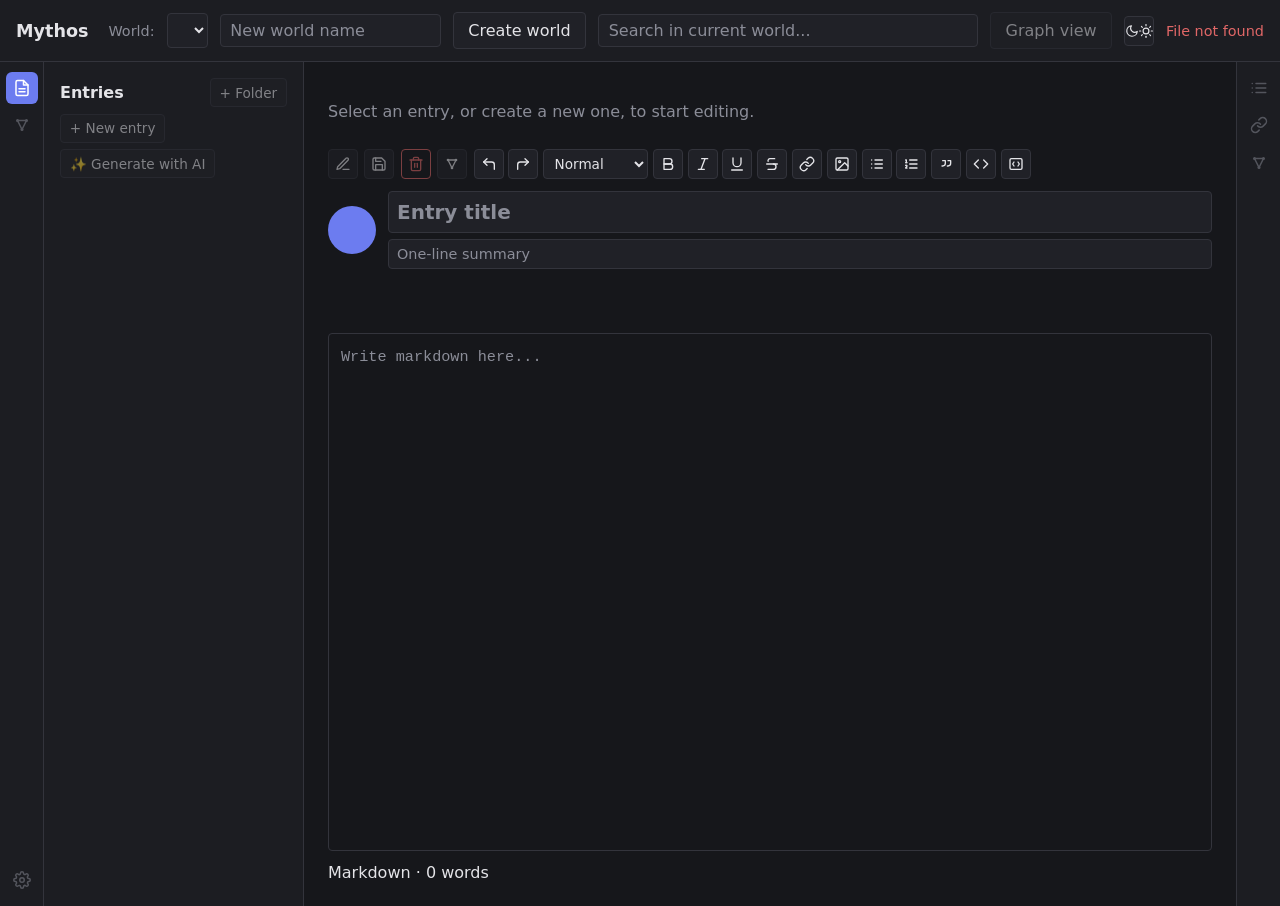
==== commit 3102c0e3: "feat(frontend): wire up "Generate with AI" entry creation Adds a sidebar-header "Generate with AI" c" ====
--- a/src/main/resources/static/index.html
+++ b/src/main/resources/static/index.html
@@ -13,6 +13,7 @@
   <link rel="stylesheet" href="css/outline.css">
   <link rel="stylesheet" href="css/backlinks.css">
   <link rel="stylesheet" href="css/search.css">
+  <link rel="stylesheet" href="css/link-preview.css">
 </head>
 <body>
   <header id="top-bar">
@@ -61,19 +62,6 @@
           <line x1="8" y1="17" x2="16" y2="17"></line>
         </svg>
       </button>
-      <button id="rail-library-btn" type="button" class="rail-btn" data-rail-mode="library" title="Library (coming soon)" aria-label="Library view (coming soon)" disabled aria-disabled="true">
-        <svg viewBox="0 0 24 24" fill="none" stroke="currentColor" stroke-width="2" stroke-linecap="round" stroke-linejoin="round" aria-hidden="true">
-          <path d="M4 19.5A2.5 2.5 0 0 1 6.5 17H20"></path>
-          <path d="M6.5 2H20v20H6.5A2.5 2.5 0 0 1 4 19.5v-15A2.5 2.5 0 0 1 6.5 2z"></path>
-        </svg>
-      </button>
-      <button id="rail-database-btn" type="button" class="rail-btn" data-rail-mode="database" title="Database (coming soon)" aria-label="Database view (coming soon)" disabled aria-disabled="true">
-        <svg viewBox="0 0 24 24" fill="none" stroke="currentColor" stroke-width="2" stroke-linecap="round" stroke-linejoin="round" aria-hidden="true">
-          <ellipse cx="12" cy="5" rx="9" ry="3"></ellipse>
-          <path d="M21 12c0 1.66-4 3-9 3s-9-1.34-9-3"></path>
-          <path d="M3 5v14c0 1.66 4 3 9 3s9-1.34 9-3V5"></path>
-        </svg>
-      </button>
       <button id="rail-graph-btn" type="button" class="rail-btn" data-rail-mode="graph" title="Graph" aria-label="World graph view">
         <svg viewBox="0 0 24 24" fill="none" stroke="currentColor" stroke-width="2" stroke-linecap="round" stroke-linejoin="round" aria-hidden="true">
           <line x1="6" y1="6" x2="12" y2="18"></line>
@@ -98,6 +86,17 @@
         <h2>Entries</h2>
         <button id="new-folder-btn" type="button">+ Folder</button>
         <button id="new-entry-btn" type="button">+ New entry</button>
+        <button id="generate-ai-btn" type="button">✨ Generate with AI</button>
+      </div>
+      <div id="ai-generate-form" hidden>
+        <textarea id="ai-generate-prompt" placeholder="Describe the entry to generate..."></textarea>
+        <input id="ai-generate-model-search" type="text" placeholder="Search models..." aria-label="Search AI models">
+        <select id="ai-generate-model" aria-label="AI model"></select>
+        <div id="ai-generate-actions">
+          <button id="ai-generate-submit-btn" type="button">Generate</button>
+          <button id="ai-generate-cancel-btn" type="button">Cancel</button>
+        </div>
+        <span id="ai-generate-status" role="status"></span>
       </div>
       <ul id="entry-tree"></ul>
     </aside>
@@ -297,7 +296,7 @@
         <div id="outline-panel-body"></div>
       </div>
       <div id="backlinks-panel" class="side-panel" hidden>
-        <h3 class="side-panel-title">Linked from</h3>
+        <h3 class="side-panel-title">Links</h3>
         <div id="backlinks-panel-body"></div>
       </div>
       <div id="entry-graph-panel" class="side-panel" hidden>
@@ -311,7 +310,18 @@
     <div class="modal-panel">
       <div class="modal-header">
         <h2 id="graph-modal-title"></h2>
-        <button id="graph-modal-close" type="button" class="icon-btn" aria-label="Close">×</button>
+        <div class="modal-header-actions">
+          <button id="graph-recenter-btn" type="button" class="icon-btn" title="Recenter view" aria-label="Recenter view">
+            <svg viewBox="0 0 24 24" fill="none" stroke="currentColor" stroke-width="2" stroke-linecap="round" stroke-linejoin="round" aria-hidden="true">
+              <circle cx="12" cy="12" r="3"></circle>
+              <line x1="12" y1="2" x2="12" y2="6"></line>
+              <line x1="12" y1="18" x2="12" y2="22"></line>
+              <line x1="2" y1="12" x2="6" y2="12"></line>
+              <line x1="18" y1="12" x2="22" y2="12"></line>
+            </svg>
+          </button>
+          <button id="graph-modal-close" type="button" class="icon-btn" aria-label="Close">×</button>
+        </div>
       </div>
       <svg id="graph-canvas"></svg>
     </div>
@@ -319,6 +329,7 @@
 
   <script src="js/api.js"></script>
   <script src="js/wikilink-parser.js"></script>
+  <script src="js/link-preview.js"></script>
   <script src="js/editor.js"></script>
   <script src="js/tags.js"></script>
   <script src="js/sidebar.js"></script>
--- a/src/main/resources/static/css/base.css
+++ b/src/main/resources/static/css/base.css
@@ -127,6 +127,11 @@
   gap: 0.5rem;
   border-radius: 4px;
   margin-bottom: 0.25rem;
+  /* Right/left padding matches .tree-folder-row's, so the delete/move-to-root
+     buttons (which sit directly in this row, unlike a folder's, which sit in
+     a nested .tree-folder-row) get the same offset from the row's edges
+     instead of butting up against them. */
+  padding: 0 0.25rem;
 }
 
 .entry-list-item:hover {
@@ -150,7 +155,9 @@
   text-align: left;
   background: none;
   border: none;
-  padding: 0.5rem;
+  /* Slightly less vertical padding than the original 0.5rem, shaving a
+     couple of pixels off the row's overall height. */
+  padding: 0.4rem 0.5rem;
   cursor: pointer;
   font-size: 0.95rem;
   color: var(--color-text);
@@ -160,21 +167,14 @@
   white-space: nowrap;
 }
 
+/* Explicitly transparent, not just "no rule" -- without this, the generic
+   button:hover rule further down this file (background: var(--color-bg-alt))
+   fills in instead, drawing its own lighter box hugging just the title text/
+   click-area. The row (.entry-list-item:hover) already highlights on hover,
+   same as a folder row, so the button itself should never show a hover
+   background of its own. */
 .entry-title-btn:hover {
-  background: rgba(255, 255, 255, 0.06);
-}
-
-.entry-list-item.active .entry-title-btn:hover {
-  background: transparent;
-}
-
-.entry-delete-btn {
   background: none;
-  border: none;
-  color: var(--color-danger);
-  cursor: pointer;
-  font-size: 0.8rem;
-  padding: 0.25rem 0.5rem;
 }
 
 .entry-list-empty {
--- a/src/main/resources/static/css/sidebar.css
+++ b/src/main/resources/static/css/sidebar.css
@@ -1,18 +1,80 @@
 /* Folder/entry tree (js/sidebar.js) and breadcrumb (rendered directly by
    js/app.js -- simple enough not to warrant its own module). Layered on top
    of base.css, which still owns #entry-tree's reset and the
-   .entry-list-item/.entry-title-btn/.entry-delete-btn styling that tree
-   entry rows reuse directly (sidebar.js gives each entry <li> both
-   "tree-entry" and "entry-list-item" classes). */
+   .entry-list-item/.entry-title-btn styling that tree entry rows reuse
+   directly (sidebar.js gives each entry <li> both "tree-entry" and
+   "entry-list-item" classes). An entry row's delete/move-to-root buttons are
+   .tree-action-btn, styled below alongside the folder row's own. */
+
+.sidebar-header {
+  /* Three buttons ("+ Folder", "+ New entry", "Generate with AI") no longer
+     reliably fit one row in a 260px-wide sidebar alongside the "Entries"
+     heading -- wrap rather than overflow/squeeze. */
+  flex-wrap: wrap;
+}
 
 .sidebar-header button {
-  /* The header now holds two buttons ("+ Folder", "+ New entry") alongside
-     the "Entries" heading in a 260px-wide sidebar -- base.css's generic
-     button padding is too roomy for that, so both get a tighter footprint
-     here. */
+  /* base.css's generic button padding is too roomy for a 260px-wide
+     sidebar header -- every header button gets a tighter footprint here. */
   padding: 0.35rem 0.55rem;
   font-size: 0.85rem;
   white-space: nowrap;
+}
+
+/* Inline reveal form for "Generate with AI" (js/app.js's
+   onOpenAiGenerateForm), same "button reveals a small form" pattern as
+   tags.css's .tag-add-form. */
+#ai-generate-form {
+  display: flex;
+  flex-direction: column;
+  gap: 0.4rem;
+  margin-bottom: 0.75rem;
+  padding: 0.6rem;
+  border: 1px solid var(--color-border);
+  border-radius: 6px;
+  background: var(--color-panel);
+}
+
+/* Without this, [hidden]'s built-in "display: none" (a UA-stylesheet rule)
+   loses to the same-specificity "display: flex" above -- author styles beat
+   UA styles at equal specificity regardless of source order, so the form
+   would render on page load despite the hidden attribute in index.html.
+   Same convention as .backlink-section-body[hidden] (css/backlinks.css),
+   #right-panel[hidden] (css/rail.css), .modal-overlay[hidden]
+   (css/graph.css), and #search-results[hidden] (css/search.css). */
+#ai-generate-form[hidden] {
+  display: none;
+}
+
+#ai-generate-prompt {
+  resize: vertical;
+  min-height: 3.5rem;
+  padding: 0.4rem 0.5rem;
+  border: 1px solid var(--color-border);
+  border-radius: 4px;
+  background: var(--color-bg);
+  color: var(--color-text);
+  font: inherit;
+  font-size: 0.85rem;
+}
+
+#ai-generate-model {
+  padding: 0.3rem 0.4rem;
+  border: 1px solid var(--color-border);
+  border-radius: 4px;
+  background: var(--color-bg);
+  color: var(--color-text);
+  font-size: 0.85rem;
+}
+
+#ai-generate-actions {
+  display: flex;
+  gap: 0.4rem;
+}
+
+#ai-generate-status {
+  font-size: 0.8rem;
+  color: var(--color-muted);
 }
 
 /* Always-present drag target for "move to root" (js/sidebar.js's
--- a/src/main/resources/static/css/graph.css
+++ b/src/main/resources/static/css/graph.css
@@ -41,6 +41,33 @@
   color: var(--color-text);
 }
 
+/* Groups the recenter + close buttons as a single flex child on the right,
+   so .modal-header's justify-content: space-between still only ever sees
+   two children (title, actions) -- adding the recenter button as a third
+   direct child would have spread all three apart instead of keeping them
+   together on the right. */
+.modal-header-actions {
+  display: flex;
+  align-items: center;
+  gap: 0.4rem;
+}
+
+/* user-select: none is the actual fix for text-selection-while-dragging --
+   the drag handlers' pointerdown preventDefault() (js/graph.js) stops the
+   click/drag itself from placing a text cursor, but the browser's built-in
+   "mousedown + drag = select nearby text" behavior is a separate mechanism
+   it doesn't reliably suppress. Scoped to the whole modal panel / embedded
+   panel, not just the <svg>, since a fast drag can carry the pointer past
+   the canvas edge onto the modal's own title/buttons while still
+   pointer-captured to the node being dragged -- a selection dragged across
+   THAT text is exactly as annoying as one over the graph itself. */
+#graph-modal .modal-panel,
+#entry-graph-panel {
+  user-select: none;
+  -webkit-user-select: none;
+  -moz-user-select: none;
+}
+
 #graph-canvas {
   flex: 1;
   width: 100%;
@@ -48,11 +75,39 @@
   background: var(--color-bg);
 }
 
+/* Camera pan/zoom (js/graph.js's attachCameraControls) -- cursor: grab on
+   the empty canvas background signals "drag to pan", distinct from each
+   node circle's own inline cursor style (grab/grabbing, set directly in
+   attachDragHandlers) which signals "drag to reposition this node" instead.
+   touch-action: none matches the same reasoning already applied per-node-
+   circle (circle.style.touchAction in attachDragHandlers) -- lets pointer
+   events drive panning instead of the browser's own touch-scroll/pinch
+   gestures fighting it. Applies to both the modal canvas and the embedded
+   right-rail panel canvas -- pan/zoom is wired generically for both by
+   createRenderer(), see CLAUDE.md's task note on that. */
+#graph-canvas,
+#entry-graph-panel-canvas {
+  cursor: grab;
+  touch-action: none;
+}
+
+#graph-canvas.graph-panning,
+#entry-graph-panel-canvas.graph-panning {
+  cursor: grabbing;
+}
+
 .graph-node-label {
   fill: var(--color-muted);
   opacity: 0.75;
-  font-size: 0.75rem;
+  /* font-size is intentionally NOT set here -- a CSS length (rem/px/em)
+     renders at a constant SCREEN pixel size no matter how the <svg>'s
+     viewBox is zoomed, unlike a circle's r/cx/cy or a line's coordinates,
+     which are plain unitless SVG user-space numbers that scale naturally
+     with the viewBox. js/graph.js's drawNodeInitial() sets font-size as an
+     SVG presentation ATTRIBUTE instead, precisely so labels shrink/grow
+     with zoom the same way nodes/edges already do. */
   pointer-events: none;
+  transition: opacity 150ms ease, fill 150ms ease, font-weight 150ms ease;
 }
 
 .graph-empty-message {
@@ -74,8 +129,8 @@
 }
 
 /* Relation edges (solid, labeled) vs wikilink-derived edges (dashed,
-   unlabeled) -- js/graph.js's drawEdge() sets this class per edge.kind, see
-   CLAUDE.md's graph merge decision. */
+   unlabeled) -- js/graph.js's drawEdgeInitial() sets this class per
+   edge.kind, see CLAUDE.md's graph merge decision. */
 .graph-edge-wikilink {
   stroke-dasharray: 4 3;
 }
@@ -85,4 +140,122 @@
   font-size: 0.7rem;
   text-anchor: middle;
   pointer-events: none;
-}
+  transition: opacity 150ms ease, filter 150ms ease;
+}
+
+/* ---- Hover interaction (js/graph.js's createHoverController) ----
+   Hovering a node highlights it + its direct neighbors and fades everything
+   else, per the live force-simulation graph's hover spec. Every element that
+   can carry one of these classes (.graph-node-circle, .graph-node-label,
+   .graph-edge-line, .graph-edge-label) already has its own `transition` rule
+   above/below so toggling a class animates rather than snaps -- these rules
+   only ever set the *end* state, never the transition itself, to keep that
+   in one place per element type.
+
+   `.graph-node-circle`/`.graph-edge-line` are base classes every node/edge
+   gets unconditionally (added in drawNodeInitial/drawEdgeInitial) purely so
+   there's always a stable selector to hang a transition on -- before this,
+   drawNodeInitial set no class on the circle at all, and drawEdgeInitial
+   only conditionally set .graph-edge-wikilink. */
+
+.graph-node-circle {
+  transition: opacity 150ms ease, filter 150ms ease, transform 150ms ease;
+  /* SVG geometry (cx/cy/r) is what the live simulation's positionNode()
+     repositions every tick -- `transform: scale(...)` below is deliberately
+     a CSS-only visual enlargement layered on top of that, not a change to
+     r itself, so hovering never fights the per-tick position write. Circles
+     have no natural CSS box to scale from without this -- fill-box + center
+     origin makes `scale()` grow around the circle's own center rather than
+     the SVG viewport's origin. */
+  transform-box: fill-box;
+  transform-origin: center;
+}
+
+.graph-edge-line {
+  transition: opacity 150ms ease, filter 150ms ease, stroke 150ms ease;
+}
+
+/* The hovered node itself: enlarged + glowing (spec item 1). */
+.graph-node-hovered {
+  transform: scale(1.35);
+  filter: drop-shadow(0 0 6px var(--color-accent));
+}
+
+/* Direct neighbors of the hovered node: glow only, no enlargement -- keeps
+   the hovered node visually distinct as the "center" of attention (spec
+   item 2). */
+.graph-node-neighbor {
+  filter: drop-shadow(0 0 5px var(--color-accent));
+}
+
+/* Every other node: fades out (spec item 4). Stacks multiplicatively with
+   the existing fill-opacity (1 for resolved, 0.5 for unresolved -- see
+   nodeFillOpacity() in graph.js) rather than overriding it, so an
+   unresolved/stub node dims to *below* its normal 0.5, not back up to it. */
+.graph-node-dimmed {
+  opacity: 0.25;
+}
+
+/* Full-world graph only (js/graph.js only adds this class when
+   config.mode === "world" -- see createHoverController's shrinkDimmedToDots
+   param): dimmed nodes shrink down to small unlabeled dots on top of the
+   fade above, rather than just fading at full size. Stacks with
+   .graph-node-dimmed (both classes are always added together), so this only
+   needs to add the shrink -- the opacity fade already comes from there. */
+.graph-node-dot {
+  transform: scale(0.45);
+}
+
+/* Hovered + neighbor labels: MORE prominent than their normal resting
+   opacity/color, not just "not dimmed" (spec item 5). */
+.graph-label-prominent {
+  fill: var(--color-text);
+  opacity: 1;
+  font-weight: 600;
+}
+
+.graph-label-dimmed {
+  opacity: 0.2;
+}
+
+/* Full-world graph only, paired with .graph-node-dot above -- the dimmed
+   node's label disappears entirely ("dots without labels") instead of just
+   fading. Opacity rather than `display`/`visibility` so the existing
+   transition on .graph-node-label still animates it out smoothly. */
+.graph-label-hidden {
+  opacity: 0;
+}
+
+/* Edges connecting the hovered node to its neighbors: bright glow (spec
+   item 3), same fixed accent-colored glow regardless of the edge's own
+   resting stroke color -- same convention .graph-node-hovered/-neighbor
+   already use (their glow is always accent too, even on an unresolved/warn-
+   colored node). Deliberately does NOT touch `stroke` (unlike an earlier
+   version of this rule, which forced it to accent) -- js/graph.js's
+   drawEdgeInitial/edgeStrokeColor now give a resting edge a *meaningful*
+   color (accent for a resolved<->resolved link, warn for a link touching a
+   nonexistent entity), and overriding that hue away on hover would hide the
+   exact distinction highlighting is meant to draw attention to. */
+.graph-edge-highlighted {
+  opacity: 1;
+  filter: drop-shadow(0 0 4px var(--color-accent));
+}
+
+.graph-edge-dimmed {
+  opacity: 0.15;
+}
+
+/* ---- Zoom-driven label cutoff (js/graph.js's updateViewBox, LABEL_HIDE_ZOOM) ----
+   Below a certain zoom-out level, node labels disappear entirely, leaving
+   only dots + connection lines visible (spec: "the farther zoomed out ...
+   down to a threshold where they disappear entirely"). !important is used
+   deliberately here -- the ONLY place in this file that does -- because the
+   hover-highlight feature above already drives a label's opacity via
+   .graph-label-prominent/-dimmed/-hidden depending on hover state, and this
+   zoom cutoff needs to win unconditionally over all three regardless of
+   whatever's currently hovered (the spec has no stated exception for a
+   hovered label at extreme zoom-out). The existing transition on
+   .graph-node-label still applies, so this fades rather than snaps. */
+svg.graph-labels-hidden .graph-node-label {
+  opacity: 0 !important;
+}
--- a/src/main/resources/static/css/rail.css
+++ b/src/main/resources/static/css/rail.css
@@ -63,11 +63,9 @@
   color: #fff;
 }
 
-/* Library/database (left rail) render as visibly-present-but-disabled --
-   chrome that matches the design reference even though nothing is behind
-   them yet -- rather than being omitted outright. Settings (bottom of the
-   left rail) and the right-rail toggles before an entry is open follow the
-   same disabled look, reusing base.css's generic button:disabled opacity. */
+/* Settings (bottom of the left rail) and the right-rail toggles before an
+   entry is open render visibly-present-but-disabled rather than being
+   omitted outright, reusing base.css's generic button:disabled opacity. */
 .rail-btn:disabled {
   cursor: not-allowed;
 }
--- a/src/main/resources/static/css/backlinks.css
+++ b/src/main/resources/static/css/backlinks.css
@@ -1,26 +1,233 @@
-/* Right-rail backlinks panel (js/backlinks.js) -- entries whose content
-   resolves a [[wikilink]] back to the one currently open ("Linked from").
-   Lives inside #right-panel (css/rail.css owns that shell). */
+/* Right-rail "Links" panel (js/backlinks.js) -- two collapsible sections,
+   "Linked to" (outgoing) above "Linked from" (incoming). Lives inside
+   #right-panel (css/rail.css owns that shell, including the outer
+   overflow-y: auto fallback for the panel as a whole). Each .backlink-list
+   (there can be more than one per section -- "Linked to" splits into
+   Active/Inactive subgroups) is separately height-capped + scrollable
+   (max-height + overflow-y: auto) so a long list can't push the rest of the
+   panel out of view entirely -- everything stays reachable at once. */
 
 #backlinks-panel-body {
   display: flex;
   flex-direction: column;
+  gap: 0.9rem;
+}
+
+.backlink-section {
+  display: flex;
+  flex-direction: column;
+  min-height: 0;
+}
+
+/* A hairline divider between the two top-level sections, rather than
+   relying on gap alone, so "Linked to" and "Linked from" read as visually
+   distinct groups even when both are expanded and full of items. */
+.backlink-section + .backlink-section {
+  padding-top: 0.9rem;
+  border-top: 1px solid var(--color-border);
+}
+
+/* Collapse/expand trigger for a top-level section (Linked to / Linked
+   from) -- same chevron-rotation convention as sidebar.css's .tree-toggle,
+   just laid out as a full-width row instead of a small inline icon. */
+.backlink-section-header {
+  display: flex;
+  align-items: center;
+  gap: 0.4rem;
+  width: 100%;
+  padding: 0.3rem 0.35rem;
+  border: none;
+  border-radius: 6px;
+  background: none;
+  color: inherit;
+  cursor: pointer;
+  text-align: left;
+  transition: background 0.12s ease;
+}
+
+.backlink-section-header:hover {
+  background: rgba(255, 255, 255, 0.06);
+}
+
+.backlink-section-toggle {
+  width: 14px;
+  height: 14px;
+  min-width: 14px;
+  flex-shrink: 0;
+  display: inline-flex;
+  align-items: center;
+  justify-content: center;
+  color: var(--color-muted);
+  transform: rotate(90deg);
+  transition: transform 0.12s ease;
+}
+
+.backlink-section-toggle.collapsed {
+  transform: rotate(0deg);
+}
+
+.backlink-section-toggle::before {
+  content: "▸";
+  font-size: 0.7rem;
+  line-height: 1;
+}
+
+.backlink-section-title {
+  flex: 1;
+  font-size: 0.82rem;
+  font-weight: 600;
+  color: var(--color-text);
+}
+
+/* Pill-shaped item count, right-aligned in the section header -- gives the
+   count its own visual weight instead of trailing the label as plain
+   "(n)" text. */
+.backlink-count-badge {
+  flex-shrink: 0;
+  min-width: 1.4em;
+  padding: 0.05rem 0.4rem;
+  border-radius: 999px;
+  background: rgba(255, 255, 255, 0.08);
+  color: var(--color-muted);
+  font-size: 0.72rem;
+  font-weight: 600;
+  text-align: center;
+}
+
+.backlink-section-body {
+  display: flex;
+  flex-direction: column;
+  gap: 0.7rem;
+  margin-top: 0.3rem;
+  padding-left: 1.1rem;
+}
+
+/* Without this, [hidden]'s built-in "display: none" (a UA-stylesheet rule)
+   loses to the same-specificity "display: flex" above -- author styles beat
+   UA styles at equal specificity regardless of source order, so
+   body.hidden = true (js/backlinks.js's collapse toggle) would otherwise
+   have no visual effect. Same convention as #right-panel[hidden]
+   (css/rail.css), .modal-overlay[hidden] (css/graph.css), and
+   #search-results[hidden] (css/search.css). */
+.backlink-section-body[hidden] {
+  display: none;
+}
+
+.backlink-subgroup {
+  display: flex;
+  flex-direction: column;
+  min-height: 0;
+}
+
+.backlink-subgroup-title {
+  display: flex;
+  align-items: center;
+  gap: 0.4rem;
+  margin: 0 0 0.3rem;
+  font-size: 0.72rem;
+  font-weight: 600;
+  text-transform: uppercase;
+  letter-spacing: 0.03em;
+  color: var(--color-muted);
+}
+
+/* Small color-coded dot ahead of "Active"/"Inactive", echoing the same
+   accent/warn colors the items themselves use below -- a quick-scan cue
+   for which subgroup is which without reading the label. */
+.backlink-subgroup-title::before {
+  content: "";
+  width: 6px;
+  height: 6px;
+  min-width: 6px;
+  border-radius: 50%;
+}
+
+.backlink-subgroup-title-active::before {
+  background: var(--color-accent);
+}
+
+.backlink-subgroup-title-inactive::before {
+  background: var(--color-warn, #d98c46);
+}
+
+.backlink-list {
+  display: flex;
+  flex-direction: column;
   gap: 0.15rem;
+  max-height: 22vh;
+  overflow-y: auto;
 }
 
 .backlink-item {
-  display: block;
+  display: flex;
+  align-items: center;
   width: 100%;
   text-align: left;
-  padding: 0.4rem 0.5rem;
+  padding: 0.4rem 0.55rem;
   border: none;
-  border-radius: 4px;
+  border-radius: 6px;
   background: none;
-  color: var(--color-text);
   font-size: 0.88rem;
   cursor: pointer;
-}
-
-.backlink-item:hover {
+  transition: background 0.12s ease, color 0.12s ease;
+}
+
+/* Resolved -- an entry with this title exists, clicking navigates to it.
+   Same accent color as editor.css's .wikilink-resolved, so "this points at
+   a real entry" reads identically here and in the main content block. */
+.backlink-item-active {
+  color: var(--color-accent);
+  font-weight: 500;
+}
+
+.backlink-item-active:hover {
   background: rgba(255, 255, 255, 0.06);
-}
+  color: var(--color-accent-hover);
+}
+
+/* Unresolved -- no entry with this title exists yet. Same warn color +
+   dotted underline as editor.css's .wikilink-unresolved, and clickable for
+   the same reason: clicking creates a stub entry, exactly like
+   double-clicking an unresolved [[reference]] in the main text
+   (editor.js's createStubEntry). */
+.backlink-item-inactive {
+  color: var(--color-warn, #d98c46);
+  text-decoration: underline dotted;
+  text-underline-offset: 2px;
+}
+
+.backlink-item-inactive:hover {
+  background: rgba(217, 140, 70, 0.12);
+}
+
+/* A trailing "+ create" hint, revealed on hover, so the click-to-create
+   affordance is discoverable rather than only implied by the color/cursor. */
+.backlink-item-inactive::after {
+  content: "+ create";
+  margin-left: auto;
+  padding-left: 0.6rem;
+  font-size: 0.72rem;
+  font-weight: 600;
+  text-decoration: none;
+  opacity: 0;
+  transition: opacity 0.12s ease;
+}
+
+.backlink-item-inactive:hover::after {
+  opacity: 0.85;
+}
+
+.backlink-item-inactive.creating {
+  opacity: 0.6;
+  cursor: default;
+  text-decoration: none;
+}
+
+.backlink-item-inactive.creating::after {
+  content: "creating…";
+  opacity: 0.85;
+}
+
+.backlink-item:disabled {
+  cursor: default;
+}
--- a/src/main/resources/static/css/link-preview.css
+++ b/src/main/resources/static/css/link-preview.css
@@ -0,0 +1,46 @@
+/* Shared hover-preview popup (js/link-preview.js) -- shown when hovering a
+   link to an entry that already exists, wherever one appears: resolved
+   [[wikilink]] spans in the rendered view-mode preview (editor.css's
+   .wikilink-resolved) and Active items in the right-rail Links panel
+   (css/backlinks.css's .backlink-item-active). Same position:fixed +
+   box-shadow card language as editor.css's #wikilink-autocomplete. */
+
+#link-preview-popup {
+  position: fixed;
+  z-index: 30;
+  max-width: 280px;
+  background: var(--color-panel);
+  border: 1px solid var(--color-border);
+  border-radius: 8px;
+  box-shadow: 0 8px 24px rgba(0, 0, 0, 0.35);
+  padding: 0.6rem 0.75rem;
+  pointer-events: none;
+}
+
+#link-preview-popup[hidden] {
+  display: none;
+}
+
+.link-preview-title {
+  font-size: 0.85rem;
+  font-weight: 600;
+  color: var(--color-text);
+  margin-bottom: 0.2rem;
+  white-space: nowrap;
+  overflow: hidden;
+  text-overflow: ellipsis;
+}
+
+.link-preview-summary {
+  font-size: 0.8rem;
+  line-height: 1.35;
+  color: var(--color-muted);
+  display: -webkit-box;
+  -webkit-line-clamp: 3;
+  -webkit-box-orient: vertical;
+  overflow: hidden;
+}
+
+.link-preview-empty {
+  font-style: italic;
+}
